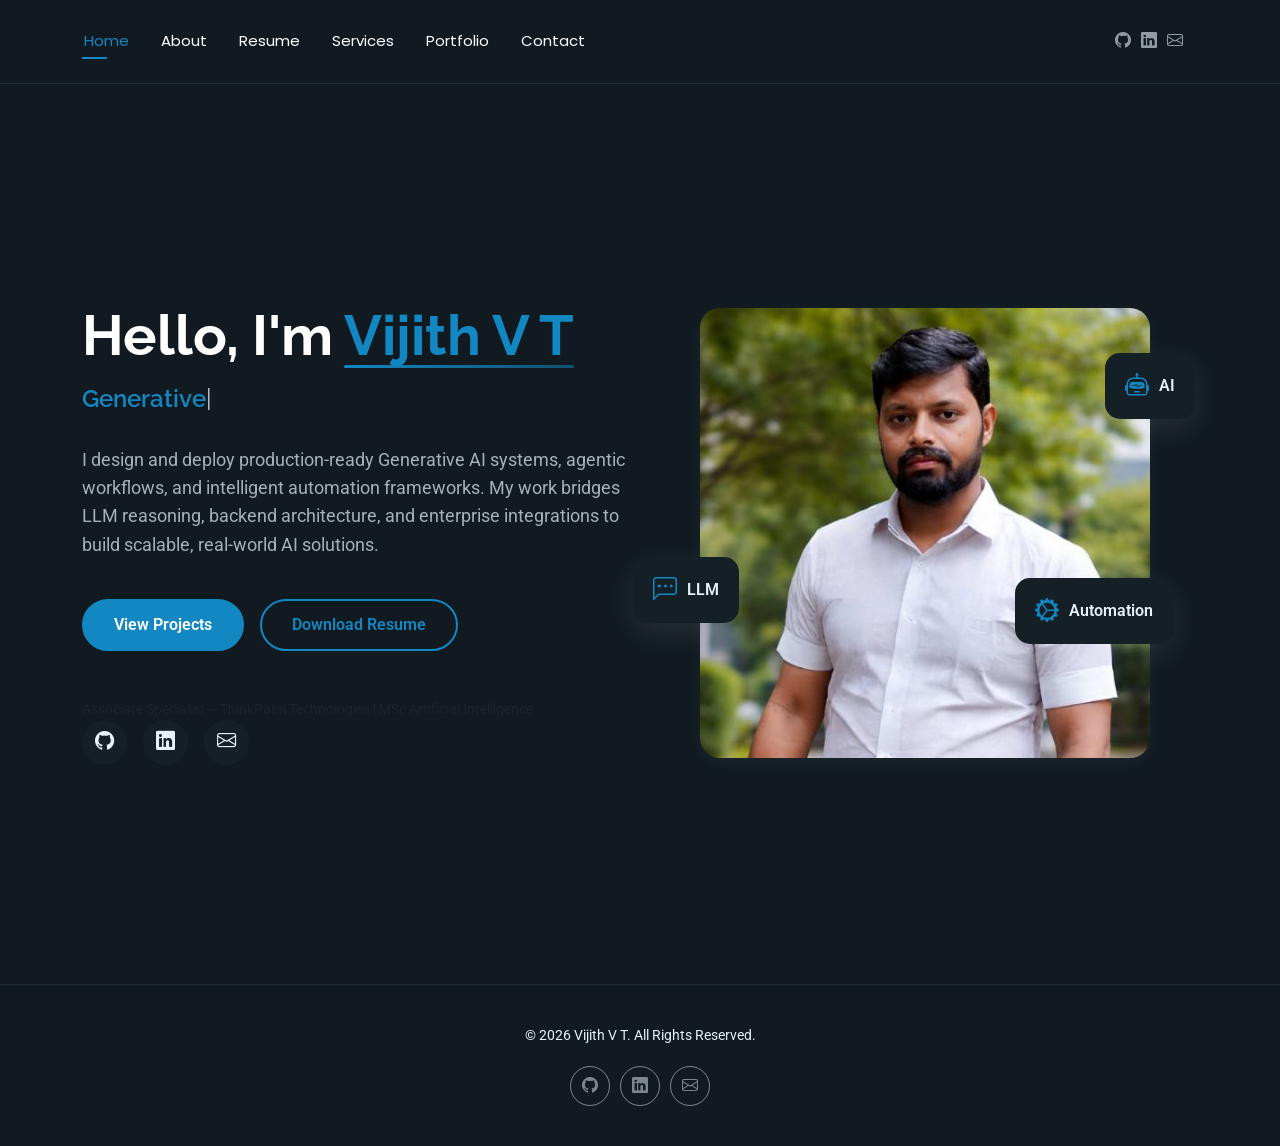
==== index.html @ b3108227 "folder change" ====
<!DOCTYPE html>
<html lang="en">

<head>
  <meta charset="utf-8">
  <meta content="width=device-width, initial-scale=1.0" name="viewport">
  <title>Vijith V T | Generative AI & Agentic Systems Engineer</title>
  <meta name="description" content="">
  <meta name="keywords" content="">

  <!-- Favicons -->
  <link href="assets/img/favicon.png" rel="icon">
  <link href="assets/img/apple-touch-icon.png" rel="apple-touch-icon">

  <!-- Fonts -->
  <link href="https://fonts.googleapis.com" rel="preconnect">
  <link href="https://fonts.gstatic.com" rel="preconnect" crossorigin>
  <link
    href="https://fonts.googleapis.com/css2?family=Roboto:ital,wght@0,100;0,300;0,400;0,500;0,700;0,900;1,100;1,300;1,400;1,500;1,700;1,900&family=Poppins:ital,wght@0,100;0,200;0,300;0,400;0,500;0,600;0,700;0,800;0,900;1,100;1,200;1,300;1,400;1,500;1,600;1,700;1,800;1,900&family=Raleway:ital,wght@0,100;0,200;0,300;0,400;0,500;0,600;0,700;0,800;0,900;1,100;1,200;1,300;1,400;1,500;1,600;1,700;1,800;1,900&display=swap"
    rel="stylesheet">

  <!-- Vendor CSS Files -->
  <link href="assets/vendor/bootstrap/css/bootstrap.min.css" rel="stylesheet">
  <link href="assets/vendor/bootstrap-icons/bootstrap-icons.css" rel="stylesheet">
  <link href="assets/vendor/aos/aos.css" rel="stylesheet">
  <link href="assets/vendor/swiper/swiper-bundle.min.css" rel="stylesheet">
  <link href="assets/vendor/glightbox/css/glightbox.min.css" rel="stylesheet">

  <!-- Main CSS File -->
  <link href="assets/css/main.css" rel="stylesheet">


</head>

<body class="index-page">

  <header id="header" class="header d-flex align-items-center light-background sticky-top">
    <div class="container position-relative d-flex align-items-center justify-content-between">

      <!-- <a href="index.html" class="logo d-flex align-items-center me-auto me-xl-0">
      <img src="assets/img/logo.webp" alt="">
      <h1 class="sitename">Vijith V T</h1> 
    </a> -->

      <nav id="navmenu" class="navmenu">
        <ul>
          <li><a href="index.html" class="active">Home</a></li>
          <li><a href="about.html">About</a></li>
          <li><a href="resume.html">Resume</a></li>
          <li><a href="services.html">Services</a></li>
          <li><a href="portfolio.html">Portfolio</a></li>
          <li><a href="contact.html">Contact</a></li>
        </ul>
        <i class="mobile-nav-toggle d-xl-none bi bi-list"></i>
      </nav>

      <div class="header-social-links">
        <a href="https://github.com/vijithvt" class="github"><i class="bi bi-github"></i></a>
        <a href="https://www.linkedin.com/in/vijithvt" class="linkedin"><i class="bi bi-linkedin"></i></a>
        <a href="mailto:vijith.vt.ai@gmail.com" class="email"><i class="bi bi-envelope"></i></a>
      </div>

    </div>
  </header>

  <main class="main">

    <!-- Hero Section -->
    <section id="hero" class="hero section">

      <div class="container" data-aos="fade-up" data-aos-delay="100">

        <div class="row gy-4 align-items-center">
          <div class="col-lg-6 order-2 order-lg-1">
            <div class="hero-content">
              <h1 data-aos="fade-up" data-aos-delay="200">Hello, I'm <span class="highlight">Vijith V T</span></h1>
              <h2 data-aos="fade-up" data-aos-delay="300"><span class="typed"
                  data-typed-items="Generative AI Engineer, Agentic Systems Architect, Intelligent Automation Specialist, Backend Systems Engineer"></span>
              </h2>
              <p data-aos="fade-up" data-aos-delay="400">I design and deploy production-ready Generative AI systems,
                agentic workflows, and intelligent automation frameworks. My work bridges LLM reasoning, backend
                architecture, and enterprise integrations to build scalable, real-world AI solutions.</p>
              <div class="hero-actions" data-aos="fade-up" data-aos-delay="500">
                <a href="portfolio.html" class="btn btn-primary">View Projects</a>
                <a href="assets/files/Vijith_VT_Resume.pdf" class="btn btn-outline">Download Resume</a>
              </div>
              <div class="hero-credibility mt-4 small text-muted" data-aos="fade-up" data-aos-delay="550">
                <span>Associate Specialist – ThinkPalm Technologies</span> | <span>MSc Artificial Intelligence</span>
              </div>
              <div class="social-links" data-aos="fade-up" data-aos-delay="600">
                <a href="https://github.com/vijithvt"><i class="bi bi-github"></i></a>
                <a href="https://www.linkedin.com/in/vijithvt"><i class="bi bi-linkedin"></i></a>
                <a href="mailto:vijith.vt.ai@gmail.com"><i class="bi bi-envelope"></i></a>
              </div>
            </div>
          </div>
          <div class="col-lg-6 order-1 order-lg-2">
            <div class="hero-image" data-aos="zoom-in" data-aos-delay="300">
              <div class="image-wrapper">
                <img src="assets/img/profile/vijith-profile.jpg" alt="Vijith V T" class="img-fluid">
                <div class="floating-elements">
                  <div class="floating-card design" data-aos="fade-left" data-aos-delay="700">
                    <i class="bi bi-robot"></i>
                    <span>AI</span>
                  </div>
                  <div class="floating-card code" data-aos="fade-right" data-aos-delay="800">
                    <i class="bi bi-chat-left-dots"></i>
                    <span>LLM</span>
                  </div>
                  <div class="floating-card creativity" data-aos="fade-up" data-aos-delay="900">
                    <i class="bi bi-gear-wide-connected"></i>
                    <span>Automation</span>
                  </div>
                </div>
              </div>
            </div>
          </div>
        </div>

      </div>

    </section><!-- /Hero Section -->

  </main>

  <footer id="footer" class="footer">

    <div class="container">
      <div class="copyright text-center">
        <p>© 2026 Vijith V T. All Rights Reserved.</p>
      </div>
      <div class="social-links d-flex justify-content-center">
        <a href="https://github.com/vijithvt" class="github"><i class="bi bi-github"></i></a>
        <a href="https://www.linkedin.com/in/vijithvt" class="linkedin"><i class="bi bi-linkedin"></i></a>
        <a href="mailto:vijith.vt.ai@gmail.com" class="email"><i class="bi bi-envelope"></i></a>
      </div>

    </div>

  </footer>

  <!-- Scroll Top -->
  <a href="#" id="scroll-top" class="scroll-top d-flex align-items-center justify-content-center"><i
      class="bi bi-arrow-up-short"></i></a>

  <!-- Preloader -->
  <div id="preloader"></div>

  <!-- Vendor JS Files -->
  <script src="assets/vendor/bootstrap/js/bootstrap.bundle.min.js"></script>
  <script src="assets/vendor/php-email-form/validate.js"></script>
  <script src="assets/vendor/aos/aos.js"></script>
  <script src="assets/vendor/typed.js/typed.umd.js"></script>
  <script src="assets/vendor/waypoints/noframework.waypoints.js"></script>
  <script src="assets/vendor/purecounter/purecounter_vanilla.js"></script>
  <script src="assets/vendor/swiper/swiper-bundle.min.js"></script>
  <script src="assets/vendor/imagesloaded/imagesloaded.pkgd.min.js"></script>
  <script src="assets/vendor/isotope-layout/isotope.pkgd.min.js"></script>
  <script src="assets/vendor/glightbox/js/glightbox.min.js"></script>

  <!-- Main JS File -->
  <script src="assets/js/main.js"></script>

</body>

</html>
---- assets/css/main.css ----
/**
* Vijith V T - Professional Portfolio Styles
*/

/*--------------------------------------------------------------
# Font & Color Variables
# Help: https://bootstrapmade.com/color-system/
--------------------------------------------------------------*/
/* Fonts */
:root {
  --default-font: "Roboto", system-ui, -apple-system, "Segoe UI", Roboto, "Helvetica Neue", Arial, "Noto Sans", "Liberation Sans", sans-serif, "Apple Color Emoji", "Segoe UI Emoji", "Segoe UI Symbol", "Noto Color Emoji";
  --heading-font: "Raleway", sans-serif;
  --nav-font: "Poppins", sans-serif;
}

/* Global Colors - The following color variables are used throughout the website. Updating them here will change the color scheme of the entire website */
:root {
  --background-color: #101a20;
  /* Background color for the entire website, including individual sections */
  --default-color: #e7f2f7;
  /* Default color used for the majority of the text content across the entire website */
  --heading-color: #ffffff;
  /* Color for headings, subheadings and title throughout the website */
  --accent-color: #1387c1;
  /* Accent color that represents your brand on the website. It's used for buttons, links, and other elements that need to stand out */
  --surface-color: #141f26;
  /* The surface color is used as a background of boxed elements within sections, such as cards, icon boxes, or other elements that require a visual separation from the global background. */
  --contrast-color: #ffffff;
  /* Contrast color for text, ensuring readability against backgrounds of accent, heading, or default colors. */
}

/* Nav Menu Colors - The following color variables are used specifically for the navigation menu. They are separate from the global colors to allow for more customization options */
:root {
  --nav-color: #ffffff;
  /* The default color of the main navmenu links */
  --nav-hover-color: #1387c1;
  /* Applied to main navmenu links when they are hovered over or active */
  --nav-mobile-background-color: #213642;
  /* Used as the background color for mobile navigation menu */
  --nav-dropdown-background-color: #051117;
  /* Used as the background color for dropdown items that appear when hovering over primary navigation items */
  --nav-dropdown-color: #e7f2f7;
  /* Used for navigation links of the dropdown items in the navigation menu. */
  --nav-dropdown-hover-color: #1387c1;
  /* Similar to --nav-hover-color, this color is applied to dropdown navigation links when they are hovered over. */
}

/* Color Presets - These classes override global colors when applied to any section or element, providing reuse of the sam color scheme. */

.light-background {
  --background-color: #142027;
  --surface-color: #325264;
}

.dark-background {
  --background-color: #0b1419;
  --default-color: #ffffff;
  --heading-color: #ffffff;
  --surface-color: #252525;
  --contrast-color: #ffffff;
}

/* Smooth scroll */
:root {
  scroll-behavior: smooth;
}

/*--------------------------------------------------------------
# General Styling & Shared Classes
--------------------------------------------------------------*/
body {
  color: var(--default-color);
  background-color: var(--background-color);
  font-family: var(--default-font);
}

a {
  color: var(--accent-color);
  text-decoration: none;
  transition: 0.3s;
}

a:hover {
  color: color-mix(in srgb, var(--accent-color), transparent 25%);
  text-decoration: none;
}

h1,
h2,
h3,
h4,
h5,
h6 {
  color: var(--heading-color);
  font-family: var(--heading-font);
}

/* PHP Email Form Messages
------------------------------*/
.php-email-form .error-message {
  display: none;
  background: #df1529;
  color: #ffffff;
  text-align: left;
  padding: 15px;
  margin-bottom: 24px;
  font-weight: 600;
}

.php-email-form .sent-message {
  display: none;
  color: #ffffff;
  background: #059652;
  text-align: center;
  padding: 15px;
  margin-bottom: 24px;
  font-weight: 600;
}

.php-email-form .loading {
  display: none;
  background: var(--surface-color);
  text-align: center;
  padding: 15px;
  margin-bottom: 24px;
}

.php-email-form .loading:before {
  content: "";
  display: inline-block;
  border-radius: 50%;
  width: 24px;
  height: 24px;
  margin: 0 10px -6px 0;
  border: 3px solid var(--accent-color);
  border-top-color: var(--surface-color);
  animation: php-email-form-loading 1s linear infinite;
}

@keyframes php-email-form-loading {
  0% {
    transform: rotate(0deg);
  }

  100% {
    transform: rotate(360deg);
  }
}

/*--------------------------------------------------------------
# Global Header
--------------------------------------------------------------*/
.header {
  --background-color: rgba(255, 255, 255, 0);
  color: var(--default-color);
  background-color: var(--background-color);
  padding: 15px 0;
  transition: all 0.5s;
  z-index: 997;
  border-bottom: 1px solid color-mix(in srgb, var(--default-color), transparent 92%);
}

.header .logo {
  line-height: 1;
}

.header .logo img {
  max-height: 36px;
  margin-right: 8px;
}

.header .logo h1 {
  font-size: 32px;
  margin: 0;
  font-weight: 400;
  color: var(--heading-color);
}

.header .header-social-links {
  padding-right: 15px;
}

.header .header-social-links a {
  color: color-mix(in srgb, var(--default-color), transparent 40%);
  padding-left: 6px;
  display: inline-block;
  transition: 0.3s;
  font-size: 16px;
}

.header .header-social-links a:hover {
  color: var(--default-color);
}

.header .header-social-links a i {
  line-height: 0px;
}

@media (max-width: 1200px) {
  .header .logo {
    order: 1;
  }

  .header .header-social-links {
    order: 2;
  }

  .header .navmenu {
    order: 3;
  }
}

/* Global Header on Scroll
------------------------------*/
.scrolled .header {
  --background-color: rgba(16, 26, 32, 0.9);
}

/*--------------------------------------------------------------
# Navigation Menu
--------------------------------------------------------------*/
/* Desktop Navigation */
@media (min-width: 1200px) {
  .navmenu {
    padding: 0;
  }

  .navmenu ul {
    margin: 0;
    padding: 0;
    display: flex;
    list-style: none;
    align-items: center;
  }

  .navmenu li {
    position: relative;
  }

  .navmenu>ul>li {
    white-space: nowrap;
    padding: 15px 28px 15px 0;
  }

  .navmenu>ul>li:last-child {
    padding-right: 0;
  }

  .navmenu a,
  .navmenu a:focus {
    color: var(--nav-color);
    font-size: 15px;
    padding: 0 2px;
    font-family: var(--nav-font);
    font-weight: 400;
    display: flex;
    align-items: center;
    justify-content: space-between;
    white-space: nowrap;
    transition: 0.3s;
    position: relative;
  }

  .navmenu a i,
  .navmenu a:focus i {
    font-size: 12px;
    line-height: 0;
    margin-left: 5px;
    transition: 0.3s;
  }

  .navmenu>ul>li>a:before {
    content: "";
    position: absolute;
    height: 2px;
    bottom: -6px;
    left: 0;
    background-color: var(--nav-hover-color);
    visibility: hidden;
    width: 0px;
    transition: all 0.3s ease-in-out 0s;
  }

  .navmenu a:hover:before,
  .navmenu li:hover>a:before,
  .navmenu .active:before {
    visibility: visible;
    width: 25px;
  }

  .navmenu li:hover>a,
  .navmenu .active,
  .navmenu .active:focus {
    color: var(--nav-hover-color);
  }

  .navmenu .dropdown ul {
    margin: 0;
    padding: 10px 0;
    background: var(--nav-dropdown-background-color);
    display: block;
    position: absolute;
    visibility: hidden;
    left: -5px;
    top: 130%;
    opacity: 0;
    transition: 0.3s;
    border-radius: 4px;
    z-index: 99;
    box-shadow: 0px 0px 30px rgba(0, 0, 0, 0.1);
  }

  .navmenu .dropdown ul li {
    min-width: 200px;
  }

  .navmenu .dropdown ul a {
    padding: 10px 20px;
    font-size: 15px;
    text-transform: none;
    color: var(--nav-dropdown-color);
  }

  .navmenu .dropdown ul a i {
    font-size: 12px;
  }

  .navmenu .dropdown ul a:hover,
  .navmenu .dropdown ul .active:hover,
  .navmenu .dropdown ul li:hover>a {
    color: var(--nav-dropdown-hover-color);
  }

  .navmenu .dropdown:hover>ul {
    opacity: 1;
    top: 100%;
    visibility: visible;
  }

  .navmenu .dropdown .dropdown ul {
    top: 0;
    left: -90%;
    visibility: hidden;
  }

  .navmenu .dropdown .dropdown:hover>ul {
    opacity: 1;
    top: 0;
    left: -100%;
    visibility: visible;
  }
}

/* Mobile Navigation */
@media (max-width: 1199px) {
  .mobile-nav-toggle {
    color: var(--nav-color);
    font-size: 28px;
    line-height: 0;
    margin-right: 10px;
    cursor: pointer;
    transition: color 0.3s;
  }

  .navmenu {
    padding: 0;
    z-index: 9997;
  }

  .navmenu ul {
    display: none;
    list-style: none;
    position: absolute;
    inset: 60px 20px 20px 20px;
    padding: 10px 0;
    margin: 0;
    border-radius: 6px;
    background-color: var(--nav-mobile-background-color);
    border: 1px solid color-mix(in srgb, var(--default-color), transparent 90%);
    box-shadow: none;
    overflow-y: auto;
    transition: 0.3s;
    z-index: 9998;
  }

  .navmenu a,
  .navmenu a:focus {
    color: var(--nav-dropdown-color);
    padding: 10px 20px;
    font-family: var(--nav-font);
    font-size: 17px;
    font-weight: 500;
    display: flex;
    align-items: center;
    justify-content: space-between;
    white-space: nowrap;
    transition: 0.3s;
  }

  .navmenu a i,
  .navmenu a:focus i {
    font-size: 12px;
    line-height: 0;
    margin-left: 5px;
    width: 30px;
    height: 30px;
    display: flex;
    align-items: center;
    justify-content: center;
    border-radius: 50%;
    transition: 0.3s;
    background-color: color-mix(in srgb, var(--accent-color), transparent 90%);
  }

  .navmenu a i:hover,
  .navmenu a:focus i:hover {
    background-color: var(--accent-color);
    color: var(--contrast-color);
  }

  .navmenu a:hover,
  .navmenu .active,
  .navmenu .active:focus {
    color: var(--nav-dropdown-hover-color);
  }

  .navmenu .active i,
  .navmenu .active:focus i {
    background-color: var(--accent-color);
    color: var(--contrast-color);
    transform: rotate(180deg);
  }

  .navmenu .dropdown ul {
    position: static;
    display: none;
    z-index: 99;
    padding: 10px 0;
    margin: 10px 20px;
    background-color: var(--nav-dropdown-background-color);
    transition: all 0.5s ease-in-out;
  }

  .navmenu .dropdown ul ul {
    background-color: rgba(33, 37, 41, 0.1);
  }

  .navmenu .dropdown>.dropdown-active {
    display: block;
    background-color: rgba(33, 37, 41, 0.03);
  }

  .mobile-nav-active {
    overflow: hidden;
  }

  .mobile-nav-active .mobile-nav-toggle {
    color: #fff;
    position: absolute;
    font-size: 32px;
    top: 15px;
    right: 15px;
    margin-right: 0;
    z-index: 9999;
  }

  .mobile-nav-active .navmenu {
    position: fixed;
    overflow: hidden;
    inset: 0;
    background: rgba(33, 37, 41, 0.8);
    transition: 0.3s;
  }

  .mobile-nav-active .navmenu>ul {
    display: block;
  }
}

/*--------------------------------------------------------------
# Global Footer
--------------------------------------------------------------*/
.footer {
  color: var(--default-color);
  background-color: var(--background-color);
  font-size: 14px;
  padding: 40px 0;
  position: relative;
  border-top: 1px solid color-mix(in srgb, var(--default-color), transparent 92%);
}

.footer .copyright p {
  margin-bottom: 0;
}

.footer .social-links {
  margin-top: 20px;
}

.footer .social-links a {
  display: flex;
  align-items: center;
  justify-content: center;
  width: 40px;
  height: 40px;
  border-radius: 50%;
  border: 1px solid color-mix(in srgb, var(--default-color), transparent 50%);
  font-size: 16px;
  color: color-mix(in srgb, var(--default-color), transparent 50%);
  margin: 0 5px;
  transition: 0.3s;
}

.footer .social-links a:hover {
  color: var(--accent-color);
  border-color: var(--accent-color);
}

.footer .credits {
  margin-top: 10px;
  font-size: 13px;
  text-align: center;
}

/*--------------------------------------------------------------
# Preloader
--------------------------------------------------------------*/
#preloader {
  position: fixed;
  inset: 0;
  z-index: 9999;
  overflow: hidden;
  background-color: var(--background-color);
  transition: all 0.6s ease-out;
  width: 100%;
  height: 100vh;
}

#preloader:before,
#preloader:after {
  content: "";
  position: absolute;
  border: 4px solid var(--accent-color);
  border-radius: 50%;
  animation: animate-preloader 2s cubic-bezier(0, 0.2, 0.8, 1) infinite;
}

#preloader:after {
  animation-delay: -0.5s;
}

@keyframes animate-preloader {
  0% {
    width: 10px;
    height: 10px;
    top: calc(50% - 5px);
    left: calc(50% - 5px);
    opacity: 1;
  }

  100% {
    width: 72px;
    height: 72px;
    top: calc(50% - 36px);
    left: calc(50% - 36px);
    opacity: 0;
  }
}

/*--------------------------------------------------------------
# Scroll Top Button
--------------------------------------------------------------*/
.scroll-top {
  position: fixed;
  visibility: hidden;
  opacity: 0;
  right: 15px;
  bottom: -15px;
  z-index: 99999;
  background-color: var(--accent-color);
  width: 44px;
  height: 44px;
  border-radius: 50px;
  transition: all 0.4s;
}

.scroll-top i {
  font-size: 24px;
  color: var(--contrast-color);
  line-height: 0;
}

.scroll-top:hover {
  background-color: color-mix(in srgb, var(--accent-color), transparent 20%);
  color: var(--contrast-color);
}

.scroll-top.active {
  visibility: visible;
  opacity: 1;
  bottom: 15px;
}

/*--------------------------------------------------------------
# Disable aos animation delay on mobile devices
--------------------------------------------------------------*/
@media screen and (max-width: 768px) {
  [data-aos-delay] {
    transition-delay: 0 !important;
  }
}

/*--------------------------------------------------------------
# Global Page Titles & Breadcrumbs
--------------------------------------------------------------*/
.page-title {
  color: var(--default-color);
  background-color: var(--background-color);
  position: relative;
}

.page-title .heading {
  padding: 80px 0;
  border-top: 1px solid color-mix(in srgb, var(--default-color), transparent 90%);
}

.page-title .heading h1 {
  font-size: 38px;
  font-weight: 700;
}

.page-title nav {
  background-color: color-mix(in srgb, var(--default-color), transparent 96%);
  padding: 20px 0;
}

.page-title nav ol {
  display: flex;
  flex-wrap: wrap;
  list-style: none;
  padding: 0;
  margin: 0;
  font-size: 16px;
  font-weight: 400;
}

.page-title nav ol li+li {
  padding-left: 10px;
}

.page-title nav ol li+li::before {
  content: "/";
  display: inline-block;
  padding-right: 10px;
  color: color-mix(in srgb, var(--default-color), transparent 70%);
}

/*--------------------------------------------------------------
# Global Sections
--------------------------------------------------------------*/
section,
.section {
  color: var(--default-color);
  background-color: var(--background-color);
  padding: 60px 0;
  scroll-margin-top: 100px;
  overflow: clip;
}

@media (max-width: 1199px) {

  section,
  .section {
    scroll-margin-top: 66px;
  }
}

/*--------------------------------------------------------------
# Global Section Titles
--------------------------------------------------------------*/
.section-title {
  text-align: center;
  padding-bottom: 60px;
  position: relative;
}

.section-title h2 {
  font-size: 3.5rem;
  font-weight: 400;
  line-height: 1.2;
  color: var(--heading-color);
  margin-bottom: 1.5rem;
  letter-spacing: -1px;
}

@media (max-width: 768px) {
  .section-title h2 {
    font-size: 2.5rem;
  }
}

.section-title p {
  font-size: 1.125rem;
  line-height: 1.8;
  color: color-mix(in srgb, var(--default-color), transparent 25%);
  max-width: 900px;
  margin: 0 auto;
  text-wrap: balance;
}

/*--------------------------------------------------------------
# Hero Section
--------------------------------------------------------------*/
.hero {
  padding: 80px 0;
  min-height: 100vh;
  display: flex;
  align-items: center;
}

.hero .hero-content h1 {
  font-size: 3.5rem;
  font-weight: 700;
  margin-bottom: 1rem;
  line-height: 1.2;
}

.hero .hero-content h1 .highlight {
  color: var(--accent-color);
  position: relative;
}

.hero .hero-content h1 .highlight::after {
  content: "";
  position: absolute;
  bottom: 0;
  left: 0;
  width: 100%;
  height: 3px;
  background: linear-gradient(90deg, var(--accent-color), color-mix(in srgb, var(--accent-color), transparent 50%));
  border-radius: 2px;
}

@media (max-width: 768px) {
  .hero .hero-content h1 {
    font-size: 2.5rem;
  }
}

.hero .hero-content h2 {
  font-size: 1.5rem;
  font-weight: 400;
  margin-bottom: 2rem;
  color: color-mix(in srgb, var(--default-color), transparent 20%);
}

.hero .hero-content h2 .typed {
  color: var(--accent-color);
  font-weight: 600;
}

@media (max-width: 768px) {
  .hero .hero-content h2 {
    font-size: 1.25rem;
  }
}

.hero .hero-content p {
  font-size: 1.1rem;
  line-height: 1.6;
  margin-bottom: 2.5rem;
  color: color-mix(in srgb, var(--default-color), transparent 30%);
}

.hero .hero-actions {
  display: flex;
  gap: 1rem;
  margin-bottom: 3rem;
}

.hero .hero-actions .btn {
  padding: 12px 30px;
  border-radius: 50px;
  font-weight: 600;
  text-decoration: none;
  transition: all 0.3s ease;
  border: 2px solid;
}

.hero .hero-actions .btn.btn-primary {
  background: var(--accent-color);
  color: var(--contrast-color);
  border-color: var(--accent-color);
}

.hero .hero-actions .btn.btn-primary:hover {
  background: color-mix(in srgb, var(--accent-color), black 15%);
  border-color: color-mix(in srgb, var(--accent-color), black 15%);
  transform: translateY(-2px);
}

.hero .hero-actions .btn.btn-outline {
  background: transparent;
  color: var(--accent-color);
  border-color: var(--accent-color);
}

.hero .hero-actions .btn.btn-outline:hover {
  transform: translateY(-2px);
}

@media (max-width: 576px) {
  .hero .hero-actions {
    flex-direction: column;
  }

  .hero .hero-actions .btn {
    text-align: center;
  }
}

.hero .social-links {
  display: flex;
  gap: 1rem;
}

.hero .social-links a {
  width: 45px;
  height: 45px;
  background: var(--surface-color);
  border-radius: 50%;
  display: flex;
  align-items: center;
  justify-content: center;
  color: var(--default-color);
  font-size: 1.2rem;
  transition: all 0.3s ease;
}

.hero .social-links a:hover {
  background: var(--accent-color);
  color: var(--contrast-color);
  transform: translateY(-3px);
  box-shadow: 0 8px 25px color-mix(in srgb, var(--accent-color), transparent 70%);
}

.hero .hero-image {
  position: relative;
}

.hero .hero-image .image-wrapper {
  position: relative;
  max-width: 450px;
  margin: 0 auto;
}

.hero .hero-image .image-wrapper img {
  border-radius: 20px;
  box-shadow: 0 5px 15px color-mix(in srgb, var(--default-color), transparent 95%);
  transition: transform 0.3s ease;
}

.hero .hero-image .image-wrapper img:hover {
  transform: scale(1.02);
}

.hero .hero-image .floating-elements {
  position: absolute;
  top: 0;
  left: 0;
  right: 0;
  bottom: 0;
  pointer-events: none;
}

.hero .hero-image .floating-elements .floating-card {
  position: absolute;
  background: var(--surface-color);
  padding: 15px 20px;
  border-radius: 15px;
  box-shadow: 0 10px 30px color-mix(in srgb, var(--default-color), transparent 90%);
  display: flex;
  align-items: center;
  gap: 10px;
  font-weight: 600;
  animation: float 3s ease-in-out infinite;
}

.hero .hero-image .floating-elements .floating-card i {
  font-size: 1.5rem;
  color: var(--accent-color);
}

.hero .hero-image .floating-elements .floating-card.design {
  top: 10%;
  right: -10%;
  animation-delay: 0s;
}

.hero .hero-image .floating-elements .floating-card.code {
  bottom: 30%;
  left: -15%;
  animation-delay: 1s;
}

.hero .hero-image .floating-elements .floating-card.creativity {
  top: 60%;
  right: -5%;
  animation-delay: 2s;
}

@media (max-width: 992px) {
  .hero .hero-image .floating-elements .floating-card {
    display: none;
  }
}

@keyframes float {

  0%,
  100% {
    transform: translateY(0px);
  }

  50% {
    transform: translateY(-10px);
  }
}

@media (max-width: 992px) {
  .hero .hero-content {
    text-align: center;
    margin-bottom: 3rem;
  }
}

/*--------------------------------------------------------------
# About Section
--------------------------------------------------------------*/
.about .intro-content .eyebrow {
  display: inline-block;
  letter-spacing: 0.12em;
  text-transform: uppercase;
  font-size: 12px;
  color: color-mix(in srgb, var(--default-color), transparent 40%);
  margin-bottom: 16px;
}

.about .intro-content .headline {
  font-family: var(--heading-font);
  font-weight: 300;
  line-height: 1.2;
  font-size: clamp(28px, 4vw, 44px);
  margin: 0 0 24px 0;
}

.about .intro-content .lead {
  font-size: 18px;
  line-height: 1.8;
  color: color-mix(in srgb, var(--default-color), transparent 10%);
  margin-bottom: 24px;
}

.about .intro-content p {
  line-height: 1.8;
  margin-bottom: 24px;
  color: color-mix(in srgb, var(--default-color), transparent 5%);
}

.about .intro-content .cta-group {
  display: flex;
  gap: 24px;
  align-items: center;
  margin-top: 24px;
}

.about .intro-content .cta-group .btn-ghost {
  display: inline-flex;
  align-items: center;
  gap: 8px;
  padding: 12px 18px;
  border-radius: 6px;
  color: var(--accent-color);
  background: color-mix(in srgb, var(--accent-color), transparent 92%);
  border: 1px solid color-mix(in srgb, var(--accent-color), transparent 70%);
  transition: 0.3s ease-in-out;
}

.about .intro-content .cta-group .btn-ghost:hover,
.about .intro-content .cta-group .btn-ghost:focus {
  color: var(--contrast-color);
  background: var(--accent-color);
  border-color: var(--accent-color);
  outline: none;
  box-shadow: 0 0 0 3px color-mix(in srgb, var(--accent-color), transparent 70%);
}

.about .intro-content .cta-group .link-underline {
  display: inline-flex;
  align-items: center;
  gap: 8px;
  position: relative;
  color: var(--accent-color);
  padding-bottom: 4px;
  transition: 0.3s ease-in-out;
}

.about .intro-content .cta-group .link-underline::after {
  content: "";
  position: absolute;
  left: 0;
  right: 0;
  bottom: 0;
  height: 1px;
  background: color-mix(in srgb, var(--accent-color), transparent 40%);
  transform: scaleX(0.4);
  transform-origin: left;
  transition: 0.3s ease-in-out;
}

.about .intro-content .cta-group .link-underline:hover,
.about .intro-content .cta-group .link-underline:focus {
  color: color-mix(in srgb, var(--accent-color), transparent 10%);
  outline: none;
}

.about .intro-content .cta-group .link-underline:hover::after,
.about .intro-content .cta-group .link-underline:focus::after {
  transform: scaleX(1);
}

.about .profile-figure {
  margin: 0;
}

.about .profile-figure .profile-photo {
  width: 88%;
  max-width: 440px;
  border-radius: 18px;
  box-shadow: 0 10px 30px color-mix(in srgb, var(--default-color), transparent 92%);
  transform: translateY(0);
  transition: transform 0.3s ease-in-out;
}

.about .profile-figure .profile-caption {
  margin-top: 24px;
  display: flex;
  align-items: center;
  justify-content: center;
}

.about .profile-figure .profile-caption .meta {
  font-size: 14px;
  color: color-mix(in srgb, var(--default-color), transparent 20%);
}

.about .profile-figure .profile-caption .meta .funfact {
  font-size: 13px;
  margin-top: 4px;
  color: color-mix(in srgb, var(--default-color), transparent 35%);
}

.about .profile-figure:hover .profile-photo {
  transform: translateY(-4px);
}

.about .skill-item {
  padding: 24px;
  border-radius: 6px;
  transition: 0.3s ease-in-out;
  background: color-mix(in srgb, var(--surface-color), var(--accent-color) 2%);
  border: 1px solid color-mix(in srgb, var(--default-color), transparent 88%);
  height: 100%;
}

.about .skill-item i {
  font-size: 24px;
  color: var(--accent-color);
  margin-bottom: 16px;
  display: inline-block;
}

.about .skill-item h3 {
  font-size: 16px;
  margin-bottom: 6px;
  font-weight: 500;
}

.about .skill-item p {
  margin: 0;
  font-size: 14px;
  color: color-mix(in srgb, var(--default-color), transparent 25%);
}

.about .skill-item:hover {
  transform: translateY(-3px);
  border-color: color-mix(in srgb, var(--accent-color), transparent 60%);
  box-shadow: 0 10px 30px color-mix(in srgb, var(--default-color), transparent 92%);
}

.about .timeline-item {
  position: relative;
  padding-left: 26px;
}

.about .timeline-item time {
  display: inline-block;
  font-size: 12px;
  letter-spacing: 0.08em;
  text-transform: uppercase;
  color: color-mix(in srgb, var(--default-color), transparent 45%);
  margin-bottom: 6px;
}

.about .timeline-item h4 {
  font-size: 18px;
  font-weight: 400;
  margin: 0 0 6px;
}

.about .timeline-item p {
  font-size: 14px;
  color: color-mix(in srgb, var(--default-color), transparent 25%);
  margin: 0;
}

.about .timeline-item .dot {
  position: absolute;
  left: 0;
  top: 4px;
  width: 10px;
  height: 10px;
  border-radius: 50%;
  background: var(--accent-color);
  box-shadow: 0 0 0 6px color-mix(in srgb, var(--accent-color), transparent 80%);
}

.about .personal-quote {
  padding: 24px 0;
}

.about .personal-quote p {
  font-family: var(--heading-font);
  font-weight: 300;
  font-size: clamp(20px, 3vw, 28px);
  line-height: 1.5;
  color: color-mix(in srgb, var(--default-color), transparent 5%);
  margin: 0 auto;
  max-width: 800px;
}

.about .fact-pill {
  display: flex;
  align-items: center;
  justify-content: center;
  gap: 10px;
  padding: 10px 14px;
  border-radius: 999px;
  border: 1px solid color-mix(in srgb, var(--default-color), transparent 85%);
  background: var(--surface-color);
  color: color-mix(in srgb, var(--default-color), transparent 10%);
  transition: 0.3s ease-in-out;
}

.about .fact-pill i {
  color: var(--accent-color);
}

.about .fact-pill span {
  font-size: 14px;
}

.about .fact-pill:hover {
  transform: translateY(-2px);
  border-color: color-mix(in srgb, var(--accent-color), transparent 60%);
  box-shadow: 0 10px 30px color-mix(in srgb, var(--default-color), transparent 92%);
}

.about .fact-pill:focus-within {
  box-shadow: 0 0 0 3px color-mix(in srgb, var(--accent-color), transparent 70%);
}

@media (max-width: 992px) {
  .about .profile-figure {
    text-align: center !important;
  }

  .about .profile-figure .profile-photo {
    width: 72%;
  }

  .about .intro-content .cta-group {
    flex-wrap: wrap;
  }
}

@media (max-width: 576px) {
  .about .profile-figure .profile-photo {
    width: 100%;
  }
}

/*--------------------------------------------------------------
# Skills Section
--------------------------------------------------------------*/
.skills .skill-box {
  background-color: var(--surface-color);
  padding: 2rem;
  border-radius: 8px;
  box-shadow: 0 0 20px rgba(0, 0, 0, 0.05);
}

.skills .skill-box h3 {
  font-size: 1.2rem;
  margin-bottom: 1rem;
  font-weight: 600;
}

.skills .skill-box p {
  font-size: 0.9rem;
  margin-bottom: 0.8rem;
  opacity: 0.6;
}

.skills .skill-box .progress {
  background-color: color-mix(in srgb, var(--accent-color), transparent 85%);
  border-radius: 50px;
  height: 8px;
  margin-top: 5px;
  overflow: hidden;
}

.skills .skill-box .progress .progress-bar {
  background-color: var(--accent-color);
  height: 100%;
  position: relative;
  border-radius: 50px;
  transition: 0.9s;
  width: 1px;
}

/*--------------------------------------------------------------
# Stats Section
--------------------------------------------------------------*/
.stats .avatars {
  position: relative;
}

.stats .avatars img {
  width: 60px;
  height: 60px;
  border: 3px solid var(--accent-color);
  margin-right: -15px;
  transition: transform 0.3s ease;
}

.stats .avatars img:hover {
  transform: translateY(-5px);
  z-index: 2;
}

.stats .counters h2 {
  color: var(--heading-color);
  font-size: 48px;
  font-weight: 700;
  margin-bottom: 10px;
}

.stats .counters h2 span {
  display: inline-block;
}

.stats .counters p {
  color: var(--default-color);
  font-size: 18px;
  margin: 0;
  opacity: 0.9;
}

@media (max-width: 991px) {
  .stats .row {
    text-align: center;
  }

  .stats .avatars {
    justify-content: center;
    margin-bottom: 40px;
  }

  .stats .counters h2 {
    font-size: 36px;
  }

  .stats .counters p {
    font-size: 16px;
  }

  .stats .counters .col-md-4 {
    margin-bottom: 30px;
  }

  .stats .counters .col-md-4:last-child {
    margin-bottom: 0;
  }
}

@media (max-width: 576px) {
  .stats {
    padding: 60px 0;
  }

  .stats .avatars {
    flex-wrap: wrap;
    justify-content: center;
  }

  .stats .avatars img {
    margin: 0 -8px;
  }
}

/*--------------------------------------------------------------
# Testimonials Section
--------------------------------------------------------------*/
.testimonials .testimonials-carousel,
.testimonials .testimonials-slider {
  overflow: hidden;
}

.testimonials .testimonial-item .testimonial-content {
  border-left: 3px solid var(--accent-color);
  padding-left: 30px;
}

.testimonials .testimonial-item .testimonial-img {
  border-radius: 50%;
  border: 4px solid var(--background-color);
  margin: 0 auto;
}

.testimonials .testimonial-item h3 {
  font-size: 20px;
  font-weight: bold;
  margin: 10px 0 5px 0;
}

.testimonials .testimonial-item h4 {
  font-size: 14px;
  color: color-mix(in srgb, var(--default-color), transparent 40%);
  margin: 0 0 10px 0;
}

.testimonials .testimonial-item .stars i {
  color: #ffc107;
  margin: 0 1px;
}

.testimonials .testimonial-item .quote-icon-left,
.testimonials .testimonial-item .quote-icon-right {
  color: color-mix(in srgb, var(--accent-color), transparent 50%);
  font-size: 26px;
  line-height: 0;
}

.testimonials .testimonial-item .quote-icon-left {
  display: inline-block;
  left: -5px;
  position: relative;
}

.testimonials .testimonial-item .quote-icon-right {
  display: inline-block;
  right: -5px;
  position: relative;
  top: 10px;
  transform: scale(-1, -1);
}

.testimonials .testimonial-item p {
  font-style: italic;
}

.testimonials .swiper-wrapper {
  height: auto;
}

.testimonials .swiper-pagination {
  margin-top: 30px;
  position: relative;
}

.testimonials .swiper-pagination .swiper-pagination-bullet {
  width: 12px;
  height: 12px;
  background-color: color-mix(in srgb, var(--default-color), transparent 85%);
  opacity: 1;
}

.testimonials .swiper-pagination .swiper-pagination-bullet-active {
  background-color: var(--accent-color);
}

/*--------------------------------------------------------------
# Resume Section
--------------------------------------------------------------*/
.resume .resume-item {
  margin-bottom: 3rem;
}

.resume .resume-item .resume-title {
  font-size: 1.75rem;
  font-weight: 700;
  margin-bottom: 1.5rem;
  padding-bottom: 1.5rem;
  position: relative;
  color: var(--heading-color);
}

.resume .resume-item .resume-title::after {
  content: "";
  position: absolute;
  display: block;
  width: 50px;
  height: 3px;
  background: var(--accent-color);
  bottom: 0;
  left: 0;
}

.resume .resume-item .resume-content {
  padding-left: 1.25rem;
  border-left: 2px solid color-mix(in srgb, var(--accent-color), transparent 85%);
}

.resume .resume-item article {
  position: relative;
  margin-bottom: 2.5rem;
}

.resume .resume-item article::before {
  content: "";
  position: absolute;
  width: 16px;
  height: 16px;
  border-radius: 50%;
  left: -1.8rem;
  top: 0.25rem;
  background: var(--background-color);
  border: 2px solid var(--accent-color);
}

.resume .resume-item article h4 {
  font-size: 1.25rem;
  font-weight: 600;
  margin-bottom: 0.5rem;
  color: var(--heading-color);
}

.resume .resume-item article h5 {
  font-size: 1rem;
  background: color-mix(in srgb, var(--accent-color), transparent 92%);
  padding: 0.375rem 0.75rem;
  display: inline-block;
  font-weight: 600;
  margin: 0.5rem 0;
  color: var(--accent-color);
  border-radius: 4px;
}

.resume .resume-item article .institution,
.resume .resume-item article .company {
  font-size: 1rem;
  margin-bottom: 1rem;
  color: color-mix(in srgb, var(--default-color), transparent 25%);
}

.resume .resume-item article p {
  margin-bottom: 1rem;
}

.resume .resume-item article ul {
  padding-left: 1.25rem;
  margin-bottom: 0;
}

.resume .resume-item article ul li {
  padding-bottom: 0.75rem;
  position: relative;
}

.resume .resume-item article ul li:last-child {
  padding-bottom: 0;
}

.resume .skill-item {
  margin-bottom: 2rem;
}

.resume .skill-item h4 {
  font-size: 1rem;
  font-weight: 600;
  margin-bottom: 0.75rem;
  color: var(--heading-color);
}

.resume .skill-item .progress {
  height: 0.75rem;
  background-color: color-mix(in srgb, var(--accent-color), transparent 92%);
  border-radius: 1rem;
  overflow: visible;
}

.resume .skill-item .progress .progress-bar {
  background-color: var(--accent-color);
  position: relative;
  border-radius: 1rem;
  width: 0;
  transition: width 1s ease;
}

.resume .skill-item .progress .progress-bar::after {
  content: attr(aria-valuenow) "%";
  position: absolute;
  right: 0;
  top: -1.75rem;
  font-size: 0.875rem;
  font-weight: 600;
  color: var(--accent-color);
}

@media (max-width: 991.98px) {
  .resume .resume-item {
    margin-bottom: 2rem;
  }
}

@media (max-width: 767.98px) {
  .resume .resume-content {
    padding-left: 1rem !important;
  }

  .resume article::before {
    left: -2rem !important;
  }
}

/*--------------------------------------------------------------
# Services Section
--------------------------------------------------------------*/
.services .service-item {
  display: flex;
  background-color: var(--surface-color);
  border-radius: 12px;
  padding: 2rem;
  height: 100%;
  position: relative;
  overflow: hidden;
  box-shadow: 0 5px 20px rgba(0, 0, 0, 0.03);
  transition: all 0.4s ease;
}

.services .service-item::before {
  content: "";
  position: absolute;
  left: 0;
  top: 0;
  height: 100%;
  width: 4px;
  background-color: var(--accent-color);
  transform: scaleY(0);
  transform-origin: bottom;
  transition: transform 0.4s cubic-bezier(0.65, 0, 0.35, 1);
}

.services .service-item:hover {
  box-shadow: 0 10px 30px rgba(0, 0, 0, 0.08);
  transform: translateY(-5px);
}

.services .service-item:hover::before {
  transform: scaleY(1);
}

.services .service-item:hover .service-icon {
  background-color: var(--accent-color);
  color: var(--contrast-color);
  transform: rotateY(180deg);
}

.services .service-item:hover .service-icon i {
  transform: rotateY(180deg);
}

.services .service-item:hover .service-link i {
  transform: translateX(5px);
}

.services .service-icon {
  flex-shrink: 0;
  width: 70px;
  height: 70px;
  border-radius: 12px;
  background-color: color-mix(in srgb, var(--accent-color), transparent 90%);
  color: var(--accent-color);
  display: flex;
  align-items: center;
  justify-content: center;
  margin-right: 1.5rem;
  transition: all 0.5s ease;
}

.services .service-icon i {
  font-size: 2rem;
  transition: transform 0.5s ease;
}

.services .service-content {
  flex-grow: 1;
}

.services .service-content h3 {
  font-size: 1.4rem;
  margin-bottom: 1rem;
  font-weight: 700;
  color: var(--heading-color);
}

.services .service-content p {
  margin-bottom: 1.25rem;
  color: color-mix(in srgb, var(--default-color), transparent 20%);
}

.services .service-link {
  display: inline-flex;
  align-items: center;
  color: var(--accent-color);
  font-weight: 600;
  text-decoration: none;
  transition: color 0.3s ease;
}

.services .service-link span {
  margin-right: 0.5rem;
}

.services .service-link i {
  transition: transform 0.3s ease;
}

.services .service-link:hover {
  color: color-mix(in srgb, var(--accent-color), transparent 25%);
}

@media (max-width: 767.98px) {
  .services .service-item {
    padding: 1.5rem;
    margin-bottom: 1rem;
  }

  .services .service-icon {
    width: 60px;
    height: 60px;
    margin-right: 1rem;
  }

  .services .service-icon i {
    font-size: 1.5rem;
  }

  .services .service-content h3 {
    font-size: 1.2rem;
    margin-bottom: 0.75rem;
  }

  .services .service-content p {
    margin-bottom: 1rem;
    font-size: 0.95rem;
  }
}

@media (max-width: 575.98px) {
  .services .service-item {
    flex-direction: column;
    text-align: center;
  }

  .services .service-item::before {
    width: 100%;
    height: 4px;
    transform: scaleX(0);
    transform-origin: left;
  }

  .services .service-item:hover::before {
    transform: scaleX(1);
  }

  .services .service-icon {
    margin-right: 0;
    margin-bottom: 1.25rem;
  }

  .services .service-link {
    justify-content: center;
  }
}

/*--------------------------------------------------------------
# Service Details Section
--------------------------------------------------------------*/
.service-details .service-hero {
  margin-bottom: 4rem;
}

.service-details .service-hero .service-meta {
  display: flex;
  align-items: center;
  gap: 1rem;
  margin-bottom: 1.5rem;
}

.service-details .service-hero .service-meta .service-category {
  background: color-mix(in srgb, var(--accent-color), transparent 85%);
  color: var(--accent-color);
  padding: 0.5rem 1rem;
  border-radius: 20px;
  font-size: 0.85rem;
  font-weight: 500;
  letter-spacing: 0.5px;
}

.service-details .service-hero .service-meta .reading-time {
  color: color-mix(in srgb, var(--default-color), transparent 50%);
  font-size: 0.9rem;
  font-weight: 300;
}

.service-details .service-hero h1 {
  font-size: 3.5rem;
  font-weight: 300;
  line-height: 1.2;
  margin-bottom: 1.5rem;
  color: var(--heading-color);
  letter-spacing: -0.02em;
}

.service-details .service-hero .service-description {
  font-size: 1.25rem;
  line-height: 1.7;
  color: color-mix(in srgb, var(--default-color), transparent 25%);
  font-weight: 300;
  margin: 0;
}

.service-details .service-visual {
  margin-bottom: 4rem;
  overflow: hidden;
  border-radius: 4px;
}

.service-details .service-visual img {
  width: 100%;
  height: 400px;
  object-fit: cover;
  transition: transform 0.5s ease;
}

.service-details .service-visual img:hover {
  transform: scale(1.02);
}

.service-details .service-narrative {
  margin-bottom: 5rem;
}

.service-details .service-narrative h3 {
  font-size: 2rem;
  font-weight: 300;
  margin-bottom: 2rem;
  color: var(--heading-color);
  letter-spacing: -0.01em;
}

.service-details .service-narrative p {
  font-size: 1.1rem;
  line-height: 1.8;
  margin-bottom: 2rem;
  color: var(--default-color);
  font-weight: 300;
}

.service-details .benefits-grid {
  display: grid;
  grid-template-columns: repeat(auto-fit, minmax(280px, 1fr));
  gap: 2.5rem;
  margin-top: 3rem;
}

.service-details .benefits-grid .benefit-card {
  text-align: center;
  padding: 0;
}

.service-details .benefits-grid .benefit-card .benefit-icon {
  width: 60px;
  height: 60px;
  background: color-mix(in srgb, var(--accent-color), transparent 90%);
  border-radius: 50%;
  display: flex;
  align-items: center;
  justify-content: center;
  margin: 0 auto 1.5rem;
  transition: all 0.3s ease;
}

.service-details .benefits-grid .benefit-card .benefit-icon i {
  font-size: 1.5rem;
  color: var(--accent-color);
}

.service-details .benefits-grid .benefit-card:hover .benefit-icon {
  background: var(--accent-color);
  transform: translateY(-2px);
}

.service-details .benefits-grid .benefit-card:hover .benefit-icon i {
  color: var(--contrast-color);
}

.service-details .benefits-grid .benefit-card h4 {
  font-size: 1.2rem;
  font-weight: 400;
  margin-bottom: 1rem;
  color: var(--heading-color);
}

.service-details .benefits-grid .benefit-card p {
  font-size: 1rem;
  line-height: 1.6;
  color: color-mix(in srgb, var(--default-color), transparent 30%);
  margin: 0;
}

.service-details .timeline-section {
  margin-bottom: 4rem;
}

.service-details .timeline-section h3 {
  font-size: 2rem;
  font-weight: 300;
  margin-bottom: 3rem;
  color: var(--heading-color);
  letter-spacing: -0.01em;
}

.service-details .timeline-section .timeline {
  position: relative;
}

.service-details .timeline-section .timeline::before {
  content: "";
  position: absolute;
  left: 30px;
  top: 0;
  bottom: 0;
  width: 1px;
  background: color-mix(in srgb, var(--default-color), transparent 85%);
}

.service-details .timeline-section .timeline .timeline-item {
  position: relative;
  padding-left: 80px;
  margin-bottom: 3rem;
}

.service-details .timeline-section .timeline .timeline-item:last-child {
  margin-bottom: 0;
}

.service-details .timeline-section .timeline .timeline-item .timeline-marker {
  position: absolute;
  left: 0;
  top: 0;
  width: 60px;
  height: 60px;
  background: var(--surface-color);
  border: 2px solid color-mix(in srgb, var(--accent-color), transparent 70%);
  border-radius: 50%;
  display: flex;
  align-items: center;
  justify-content: center;
  z-index: 1;
}

.service-details .timeline-section .timeline .timeline-item .timeline-marker span {
  font-size: 1.2rem;
  font-weight: 500;
  color: var(--accent-color);
}

.service-details .timeline-section .timeline .timeline-item .timeline-content h4 {
  font-size: 1.3rem;
  font-weight: 400;
  margin-bottom: 0.75rem;
  color: var(--heading-color);
}

.service-details .timeline-section .timeline .timeline-item .timeline-content p {
  font-size: 1rem;
  line-height: 1.6;
  margin-bottom: 0.5rem;
  color: var(--default-color);
}

.service-details .timeline-section .timeline .timeline-item .timeline-content small {
  color: color-mix(in srgb, var(--default-color), transparent 40%);
  font-size: 0.9rem;
  font-weight: 500;
}

.service-details .service-sidebar {
  padding-left: 2rem;
}

@media (max-width: 992px) {
  .service-details .service-sidebar {
    padding-left: 0;
    margin-top: 4rem;
  }
}

.service-details .overview-card,
.service-details .success-story,
.service-details .consultation-form {
  background: var(--surface-color);
  border-radius: 8px;
  padding: 2.5rem;
  margin-bottom: 2.5rem;
  border: 1px solid color-mix(in srgb, var(--default-color), transparent 93%);
  transition: all 0.3s ease;
}

.service-details .overview-card:hover,
.service-details .success-story:hover,
.service-details .consultation-form:hover {
  border-color: color-mix(in srgb, var(--accent-color), transparent 80%);
}

.service-details .overview-card .overview-header h4 {
  font-size: 1.4rem;
  font-weight: 400;
  margin-bottom: 2rem;
  color: var(--heading-color);
}

.service-details .overview-card .overview-stats {
  display: grid;
  grid-template-columns: repeat(3, 1fr);
  gap: 1.5rem;
  margin-bottom: 2rem;
}

.service-details .overview-card .overview-stats .stat-item {
  text-align: center;
}

.service-details .overview-card .overview-stats .stat-item .stat-number {
  font-size: 2rem;
  font-weight: 300;
  color: var(--accent-color);
  line-height: 1;
  margin-bottom: 0.5rem;
}

.service-details .overview-card .overview-stats .stat-item .stat-label {
  font-size: 0.85rem;
  color: color-mix(in srgb, var(--default-color), transparent 40%);
  font-weight: 500;
  text-transform: uppercase;
  letter-spacing: 0.5px;
}

.service-details .overview-card .overview-details {
  border-top: 1px solid color-mix(in srgb, var(--default-color), transparent 90%);
  padding-top: 1.5rem;
}

.service-details .overview-card .overview-details .detail-row {
  display: flex;
  justify-content: space-between;
  align-items: center;
  margin-bottom: 1rem;
}

.service-details .overview-card .overview-details .detail-row:last-child {
  margin-bottom: 0;
}

.service-details .overview-card .overview-details .detail-row .detail-label {
  font-size: 0.95rem;
  color: color-mix(in srgb, var(--default-color), transparent 30%);
  font-weight: 400;
}

.service-details .overview-card .overview-details .detail-row .detail-value {
  font-size: 0.95rem;
  color: var(--heading-color);
  font-weight: 500;
}

.service-details .success-story .story-quote p {
  font-size: 1.1rem;
  line-height: 1.7;
  color: color-mix(in srgb, var(--default-color), transparent 20%);
  font-style: italic;
  margin-bottom: 2rem;
}

.service-details .success-story .story-author {
  display: flex;
  align-items: center;
  gap: 1rem;
  margin-bottom: 1.5rem;
}

.service-details .success-story .story-author .author-avatar {
  width: 50px;
  height: 50px;
  border-radius: 50%;
  object-fit: cover;
}

.service-details .success-story .story-author .author-details h5 {
  font-size: 1rem;
  font-weight: 500;
  margin-bottom: 0.25rem;
  color: var(--heading-color);
}

.service-details .success-story .story-author .author-details span {
  display: block;
  font-size: 0.9rem;
  color: color-mix(in srgb, var(--default-color), transparent 40%);
  margin-bottom: 0.25rem;
}

.service-details .success-story .story-author .author-details small {
  font-size: 0.8rem;
  color: color-mix(in srgb, var(--default-color), transparent 50%);
}

.service-details .success-story .story-metrics {
  display: grid;
  grid-template-columns: repeat(2, 1fr);
  gap: 1rem;
  padding-top: 1.5rem;
  border-top: 1px solid color-mix(in srgb, var(--default-color), transparent 90%);
}

.service-details .success-story .story-metrics .metric {
  text-align: center;
}

.service-details .success-story .story-metrics .metric .metric-value {
  font-size: 1.5rem;
  font-weight: 500;
  color: var(--accent-color);
  display: block;
  margin-bottom: 0.25rem;
}

.service-details .success-story .story-metrics .metric .metric-label {
  font-size: 0.8rem;
  color: color-mix(in srgb, var(--default-color), transparent 40%);
  text-transform: uppercase;
  letter-spacing: 0.5px;
}

.service-details .consultation-form .form-header {
  margin-bottom: 2rem;
}

.service-details .consultation-form .form-header h4 {
  font-size: 1.4rem;
  font-weight: 400;
  margin-bottom: 0.75rem;
  color: var(--heading-color);
}

.service-details .consultation-form .form-header p {
  font-size: 0.95rem;
  line-height: 1.6;
  color: color-mix(in srgb, var(--default-color), transparent 30%);
  margin: 0;
}

.service-details .consultation-form .form-group {
  margin-bottom: 1.5rem;
}

.service-details .consultation-form .form-input {
  width: 100%;
  padding: 1rem;
  border: 1px solid color-mix(in srgb, var(--default-color), transparent 85%);
  border-radius: 4px;
  font-size: 0.95rem;
  transition: all 0.3s ease;
  background: transparent;
}

.service-details .consultation-form .form-input:focus {
  outline: none;
  border-color: var(--accent-color);
  box-shadow: 0 0 0 3px color-mix(in srgb, var(--accent-color), transparent 90%);
}

.service-details .consultation-form input[type=text],
.service-details .consultation-form input[type=email],
.service-details .consultation-form input[type=tel],
.service-details .consultation-form select,
.service-details .consultation-form textarea {
  color: var(--default-color);
  background-color: var(--surface-color);
  font-size: 14px;
  border-color: color-mix(in srgb, var(--default-color), transparent 80%);
}

.service-details .consultation-form input[type=text]:focus,
.service-details .consultation-form input[type=email]:focus,
.service-details .consultation-form input[type=tel]:focus,
.service-details .consultation-form select:focus,
.service-details .consultation-form textarea:focus {
  border-color: var(--accent-color);
}

.service-details .consultation-form input[type=text]::placeholder,
.service-details .consultation-form input[type=email]::placeholder,
.service-details .consultation-form input[type=tel]::placeholder,
.service-details .consultation-form select::placeholder,
.service-details .consultation-form textarea::placeholder {
  color: color-mix(in srgb, var(--default-color), transparent 70%);
}

.service-details .consultation-form .btn-consultation {
  background: var(--accent-color);
  color: var(--contrast-color);
  border: none;
  padding: 1rem 2rem;
  border-radius: 4px;
  font-size: 0.95rem;
  font-weight: 500;
  width: 100%;
  display: flex;
  align-items: center;
  justify-content: center;
  gap: 0.5rem;
  transition: all 0.3s ease;
  text-transform: none;
}

.service-details .consultation-form .btn-consultation:hover {
  background: color-mix(in srgb, var(--accent-color), transparent 10%);
  transform: translateY(-1px);
}

.service-details .consultation-form .btn-consultation i {
  font-size: 0.9rem;
}

@media (max-width: 768px) {
  .service-details .service-hero h1 {
    font-size: 2.5rem;
  }

  .service-details .service-hero .service-description {
    font-size: 1.1rem;
  }

  .service-details .service-visual img {
    height: 250px;
  }

  .service-details .benefits-grid {
    grid-template-columns: 1fr;
    gap: 2rem;
  }

  .service-details .timeline-section .timeline::before {
    left: 20px;
  }

  .service-details .timeline-section .timeline .timeline-item {
    padding-left: 60px;
  }

  .service-details .timeline-section .timeline .timeline-item .timeline-marker {
    width: 40px;
    height: 40px;
  }

  .service-details .timeline-section .timeline .timeline-item .timeline-marker span {
    font-size: 1rem;
  }

  .service-details .overview-card .overview-stats {
    grid-template-columns: 1fr;
    gap: 1rem;
  }
}

/*--------------------------------------------------------------
# Portfolio Section
--------------------------------------------------------------*/
.portfolio .portfolio-filters {
  display: flex;
  justify-content: center;
  flex-wrap: wrap;
  gap: 10px;
  margin-bottom: 30px;
  padding: 0;
  list-style: none;
}

.portfolio .portfolio-filters li {
  padding: 8px 20px;
  font-size: 0.95rem;
  font-weight: 500;
  border-radius: 30px;
  cursor: pointer;
  transition: all 0.3s ease;
  background-color: color-mix(in srgb, var(--accent-color), transparent 90%);
  color: var(--accent-color);
}

.portfolio .portfolio-filters li:hover {
  background-color: color-mix(in srgb, var(--accent-color), transparent 80%);
}

.portfolio .portfolio-filters li.filter-active {
  background-color: var(--accent-color);
  color: var(--contrast-color);
}

.portfolio .portfolio-card {
  background-color: var(--surface-color);
  border-radius: 10px;
  overflow: hidden;
  box-shadow: 0 5px 15px rgba(0, 0, 0, 0.05);
  margin-bottom: 30px;
  transition: all 0.3s ease;
}

.portfolio .portfolio-card:hover {
  transform: translateY(-10px);
  box-shadow: 0 10px 30px rgba(0, 0, 0, 0.1);
}

.portfolio .portfolio-card:hover .portfolio-img .portfolio-overlay {
  opacity: 1;
}

.portfolio .portfolio-card:hover .portfolio-img img {
  transform: scale(1.1);
}

.portfolio .portfolio-card .portfolio-img {
  position: relative;
  overflow: hidden;
}

.portfolio .portfolio-card .portfolio-img img {
  width: 100%;
  height: auto;
  transition: transform 0.5s ease;
}

.portfolio .portfolio-card .portfolio-img .portfolio-overlay {
  position: absolute;
  top: 0;
  left: 0;
  width: 100%;
  height: 100%;
  background: rgba(0, 0, 0, 0.6);
  display: flex;
  align-items: center;
  justify-content: center;
  gap: 15px;
  opacity: 0;
  transition: all 0.3s ease;
}

.portfolio .portfolio-card .portfolio-img .portfolio-overlay a {
  width: 45px;
  height: 45px;
  background-color: var(--accent-color);
  color: var(--contrast-color);
  border-radius: 50%;
  display: flex;
  align-items: center;
  justify-content: center;
  font-size: 1.2rem;
  transition: all 0.3s ease;
}

.portfolio .portfolio-card .portfolio-img .portfolio-overlay a:hover {
  background-color: color-mix(in srgb, var(--accent-color), #fff 20%);
  transform: translateY(-5px);
}

.portfolio .portfolio-card .portfolio-info {
  padding: 20px;
}

.portfolio .portfolio-card .portfolio-info h4 {
  font-size: 1.2rem;
  font-weight: 700;
  margin-bottom: 5px;
  color: var(--heading-color);
}

.portfolio .portfolio-card .portfolio-info p {
  font-size: 0.9rem;
  color: var(--default-color);
  margin-bottom: 10px;
}

.portfolio .portfolio-card .portfolio-info .portfolio-tags {
  display: flex;
  flex-wrap: wrap;
  gap: 8px;
}

.portfolio .portfolio-card .portfolio-info .portfolio-tags span {
  font-size: 0.8rem;
  padding: 4px 12px;
  border-radius: 20px;
  background-color: color-mix(in srgb, var(--accent-color), transparent 90%);
  color: var(--accent-color);
}

.portfolio .btn-primary {
  background-color: var(--accent-color);
  border-color: var(--accent-color);
  color: var(--contrast-color);
  padding: 12px 30px;
  font-weight: 600;
  border-radius: 5px;
  transition: all 0.3s ease;
}

.portfolio .btn-primary:hover {
  background-color: color-mix(in srgb, var(--accent-color), #000 10%);
  border-color: color-mix(in srgb, var(--accent-color), #000 10%);
  transform: translateY(-3px);
  box-shadow: 0 5px 15px rgba(0, 0, 0, 0.1);
}

/*--------------------------------------------------------------
# Portfolio Details Section
--------------------------------------------------------------*/
.portfolio-details {
  --section-spacing: 2.5rem;
}

.portfolio-details .portfolio-details-media {
  position: relative;
}

.portfolio-details .portfolio-details-media .main-image {
  margin-bottom: 1rem;
  border-radius: 20px;
  overflow: hidden;
  box-shadow: 0 10px 30px rgba(0, 0, 0, 0.08);
}

.portfolio-details .portfolio-details-media .main-image .portfolio-details-slider {
  position: relative;
}

.portfolio-details .portfolio-details-media .main-image .portfolio-details-slider .swiper-wrapper {
  height: auto !important;
}

.portfolio-details .portfolio-details-media .main-image .portfolio-details-slider .swiper-slide img {
  aspect-ratio: 3/2;
  object-fit: cover;
  width: 100%;
}

.portfolio-details .portfolio-details-media .main-image .portfolio-details-slider .swiper-button-next,
.portfolio-details .portfolio-details-media .main-image .portfolio-details-slider .swiper-button-prev {
  background-color: var(--contrast-color);
  width: 40px;
  height: 40px;
  border-radius: 50%;
  transition: all 0.3s ease;
}

.portfolio-details .portfolio-details-media .main-image .portfolio-details-slider .swiper-button-next:after,
.portfolio-details .portfolio-details-media .main-image .portfolio-details-slider .swiper-button-prev:after {
  font-size: 16px;
  color: var(--accent-color);
  font-weight: bold;
}

.portfolio-details .portfolio-details-media .main-image .portfolio-details-slider .swiper-button-next:hover,
.portfolio-details .portfolio-details-media .main-image .portfolio-details-slider .swiper-button-prev:hover {
  background-color: var(--accent-color);
}

.portfolio-details .portfolio-details-media .main-image .portfolio-details-slider .swiper-button-next:hover:after,
.portfolio-details .portfolio-details-media .main-image .portfolio-details-slider .swiper-button-prev:hover:after {
  color: var(--contrast-color);
}

.portfolio-details .portfolio-details-media .thumbnail-grid img {
  height: 80px;
  object-fit: cover;
  border-radius: 8px;
  cursor: pointer;
  transition: all 0.3s ease;
  box-shadow: 0 4px 10px rgba(0, 0, 0, 0.05);
}

.portfolio-details .portfolio-details-media .thumbnail-grid img:hover {
  transform: translateY(-5px);
  box-shadow: 0 8px 15px rgba(0, 0, 0, 0.1);
}

.portfolio-details .portfolio-details-media .tech-stack-badges {
  display: flex;
  flex-wrap: wrap;
  gap: 10px;
  margin-top: 1.5rem;
}

.portfolio-details .portfolio-details-media .tech-stack-badges span {
  display: inline-block;
  padding: 6px 12px;
  font-size: 13px;
  font-weight: 500;
  border-radius: 20px;
  background-color: color-mix(in srgb, var(--heading-color), transparent 85%);
  color: var(--heading-color);
  transition: all 0.3s ease;
}

.portfolio-details .portfolio-details-media .tech-stack-badges span:hover {
  background-color: color-mix(in srgb, var(--heading-color), transparent 70%);
  transform: translateY(-2px);
}

.portfolio-details .portfolio-details-content {
  padding: 0 0 0 2rem;
  height: 100%;
  display: flex;
  flex-direction: column;
}

.portfolio-details .portfolio-details-content .project-meta {
  display: flex;
  flex-wrap: wrap;
  justify-content: space-between;
  margin-bottom: 1.5rem;
}

.portfolio-details .portfolio-details-content .project-meta .badge-wrapper .project-badge {
  display: inline-block;
  padding: 8px 16px;
  background-color: color-mix(in srgb, var(--accent-color), transparent 90%);
  color: var(--accent-color);
  border-radius: 30px;
  font-weight: 600;
  font-size: 14px;
}

.portfolio-details .portfolio-details-content .project-meta .date-client {
  display: flex;
  gap: 1.5rem;
}

.portfolio-details .portfolio-details-content .project-meta .date-client .meta-item {
  display: flex;
  align-items: center;
  font-size: 14px;
  color: color-mix(in srgb, var(--default-color), transparent 30%);
}

.portfolio-details .portfolio-details-content .project-meta .date-client .meta-item i {
  margin-right: 6px;
  color: var(--accent-color);
}

.portfolio-details .portfolio-details-content .project-title {
  font-size: 2.2rem;
  margin-bottom: 1rem;
  font-weight: 700;
  line-height: 1.2;
  color: var(--heading-color);
}

.portfolio-details .portfolio-details-content .project-website {
  display: flex;
  align-items: center;
  margin-bottom: 1.5rem;
}

.portfolio-details .portfolio-details-content .project-website i {
  font-size: 22px;
  color: var(--accent-color);
  margin-right: 8px;
}

.portfolio-details .portfolio-details-content .project-website a {
  font-weight: 500;
  transition: all 0.3s;
}

.portfolio-details .portfolio-details-content .project-website a:hover {
  letter-spacing: 0.5px;
}

.portfolio-details .portfolio-details-content .project-overview {
  margin-bottom: var(--section-spacing);
}

.portfolio-details .portfolio-details-content .project-overview .lead {
  font-size: 1.1rem;
  line-height: 1.7;
  color: color-mix(in srgb, var(--default-color), transparent 15%);
  margin-bottom: 1.5rem;
}

.portfolio-details .portfolio-details-content .project-overview .project-accordion .accordion-item {
  border: none;
  background: none;
  margin-bottom: 10px;
}

.portfolio-details .portfolio-details-content .project-overview .project-accordion .accordion-item .accordion-header .accordion-button {
  padding: 1rem;
  font-weight: 600;
  font-size: 1rem;
  color: var(--heading-color);
  background-color: color-mix(in srgb, var(--surface-color), transparent 70%);
  border-radius: 8px !important;
  box-shadow: none;
}

.portfolio-details .portfolio-details-content .project-overview .project-accordion .accordion-item .accordion-header .accordion-button:not(.collapsed) {
  background-color: var(--surface-color);
  color: var(--accent-color);
  border-bottom-left-radius: 0 !important;
  border-bottom-right-radius: 0 !important;
  box-shadow: 0 4px 10px rgba(0, 0, 0, 0.03);
}

.portfolio-details .portfolio-details-content .project-overview .project-accordion .accordion-item .accordion-header .accordion-button:not(.collapsed) i {
  color: var(--accent-color);
}

.portfolio-details .portfolio-details-content .project-overview .project-accordion .accordion-item .accordion-header .accordion-button::after {
  background-size: 14px;
  width: 14px;
  height: 14px;
}

.portfolio-details .portfolio-details-content .project-overview .project-accordion .accordion-item .accordion-header .accordion-button i {
  font-size: 1.1rem;
}

.portfolio-details .portfolio-details-content .project-overview .project-accordion .accordion-item .accordion-body {
  padding: 1rem;
  background-color: var(--surface-color);
  border-bottom-left-radius: 8px;
  border-bottom-right-radius: 8px;
}

.portfolio-details .portfolio-details-content .project-overview .project-accordion .accordion-item .accordion-body p {
  margin-bottom: 0;
  color: color-mix(in srgb, var(--default-color), transparent 25%);
  line-height: 1.6;
}

.portfolio-details .portfolio-details-content .project-features {
  margin-bottom: var(--section-spacing);
}

.portfolio-details .portfolio-details-content .project-features h3 {
  display: flex;
  align-items: center;
  font-size: 1.25rem;
  margin-bottom: 1.2rem;
}

.portfolio-details .portfolio-details-content .project-features h3 i {
  margin-right: 10px;
  color: var(--accent-color);
  font-size: 1.1em;
}

.portfolio-details .portfolio-details-content .project-features .feature-list {
  list-style: none;
  padding-left: 0;
}

.portfolio-details .portfolio-details-content .project-features .feature-list li {
  display: flex;
  align-items: center;
  padding: 8px 0;
  font-size: 15px;
  color: color-mix(in srgb, var(--default-color), transparent 15%);
}

.portfolio-details .portfolio-details-content .project-features .feature-list li i {
  color: var(--accent-color);
  margin-right: 10px;
  font-size: 1.1em;
}

.portfolio-details .portfolio-details-content .cta-buttons {
  display: flex;
  flex-wrap: wrap;
  gap: 1rem;
  margin-top: auto;
}

.portfolio-details .portfolio-details-content .cta-buttons .btn-view-project {
  padding: 12px 28px;
  background-color: var(--accent-color);
  color: var(--contrast-color);
  border-radius: 30px;
  font-weight: 500;
  transition: all 0.3s ease;
}

.portfolio-details .portfolio-details-content .cta-buttons .btn-view-project:hover {
  background-color: color-mix(in srgb, var(--accent-color), black 15%);
  transform: translateY(-3px);
  box-shadow: 0 8px 15px rgba(0, 0, 0, 0.1);
}

.portfolio-details .portfolio-details-content .cta-buttons .btn-next-project {
  padding: 12px 28px;
  background-color: color-mix(in srgb, var(--heading-color), transparent 90%);
  color: var(--heading-color);
  border-radius: 30px;
  font-weight: 500;
  transition: all 0.3s ease;
  display: flex;
  align-items: center;
  gap: 8px;
}

.portfolio-details .portfolio-details-content .cta-buttons .btn-next-project i {
  transition: transform 0.3s ease;
}

.portfolio-details .portfolio-details-content .cta-buttons .btn-next-project:hover {
  background-color: color-mix(in srgb, var(--heading-color), transparent 80%);
}

.portfolio-details .portfolio-details-content .cta-buttons .btn-next-project:hover i {
  transform: translateX(3px);
}

@media (max-width: 1199.98px) {
  .portfolio-details .portfolio-details-content {
    padding-left: 1rem;
  }
}

@media (max-width: 991.98px) {
  .portfolio-details .portfolio-details-content {
    padding: 2rem 0 0 0;
  }

  .portfolio-details .portfolio-details-content .cta-buttons {
    margin-top: 2rem;
  }
}

@media (max-width: 767.98px) {
  .portfolio-details .project-meta {
    flex-direction: column;
    gap: 1rem;
  }

  .portfolio-details .project-meta .date-client {
    flex-direction: column;
    gap: 0.5rem;
  }

  .portfolio-details .cta-buttons {
    flex-direction: column;
    width: 100%;
  }

  .portfolio-details .cta-buttons a {
    width: 100%;
    text-align: center;
  }
}

/*--------------------------------------------------------------
# Contact Section
--------------------------------------------------------------*/
.contact .info-box {
  background-color: var(--surface-color);
  padding: 3rem;
  border-radius: 1rem;
  height: 100%;
}

.contact .info-box h3 {
  color: var(--contrast-color);
  font-size: 2rem;
  margin-bottom: 1rem;
}

@media (max-width: 767.98px) {
  .contact .info-box h3 {
    font-size: 1.75rem;
  }
}

.contact .info-box p {
  opacity: 0.8;
  margin-bottom: 2rem;
}

.contact .info-box a {
  color: var(--contrast-color);
}

@media (max-width: 992px) {
  .contact .info-box {
    padding: 1.5rem;
  }
}

.contact .info-item {
  display: flex;
  gap: 1.5rem;
  margin-bottom: 2rem;
}

.contact .info-item:last-child {
  margin-bottom: 0;
}

.contact .info-item .icon-box {
  width: 3.5rem;
  height: 3.5rem;
  background-color: var(--surface-color);
  border-radius: 50%;
  display: flex;
  align-items: center;
  justify-content: center;
  flex-shrink: 0;
  transition: 0.3s;
}

.contact .info-item .icon-box i {
  font-size: 1.5rem;
  color: var(--contrast-color);
}

.contact .info-item:hover .icon-box {
  background-color: var(--accent-color);
}

.contact .info-item .content h4 {
  color: var(--contrast-color);
  font-size: 1.25rem;
  margin-bottom: 0.5rem;
  font-weight: 700;
}

.contact .info-item .content p {
  margin-bottom: 0.25rem;
  font-size: 0.95rem;
}

.contact .info-item .content p:last-child {
  margin-bottom: 0;
}

.contact .contact-form {
  background-color: var(--surface-color);
  padding: 3rem;
  border-radius: 1rem;
  height: 100%;
  box-shadow: 0 0 25px rgba(0, 0, 0, 0.05);
}

@media (max-width: 992px) {
  .contact .contact-form {
    padding: 1.5rem;
  }
}

.contact .contact-form h3 {
  font-size: 2rem;
  margin-bottom: 1rem;
}

@media (max-width: 768px) {
  .contact .contact-form h3 {
    font-size: 1.75rem;
  }
}

.contact .contact-form p {
  color: color-mix(in srgb, var(--default-color), transparent 25%);
  margin-bottom: 2rem;
}

.contact .contact-form .form-control,
.contact .contact-form .form-select {
  padding: 0.875rem 1.25rem;
  border-color: color-mix(in srgb, var(--default-color), transparent 90%);
  border-radius: 0.5rem;
  background-color: transparent;
  color: var(--default-color);
}

.contact .contact-form .form-control:focus,
.contact .contact-form .form-select:focus {
  box-shadow: none;
  border-color: var(--accent-color);
}

.contact .contact-form .form-control::placeholder,
.contact .contact-form .form-select::placeholder {
  color: color-mix(in srgb, var(--default-color), transparent 50%);
}

.contact .contact-form .btn {
  background-color: color-mix(in srgb, var(--surface-color), transparent 80%);
  color: var(--contrast-color);
  padding: 1rem 2rem;
  border-radius: 2rem;
  display: inline-flex;
  align-items: center;
  gap: 0.5rem;
  transition: 0.3s;
}

.contact .contact-form .btn i {
  font-size: 1.25rem;
}

.contact .contact-form .btn:hover {
  background-color: color-mix(in srgb, var(--surface-color), transparent 70%);
}
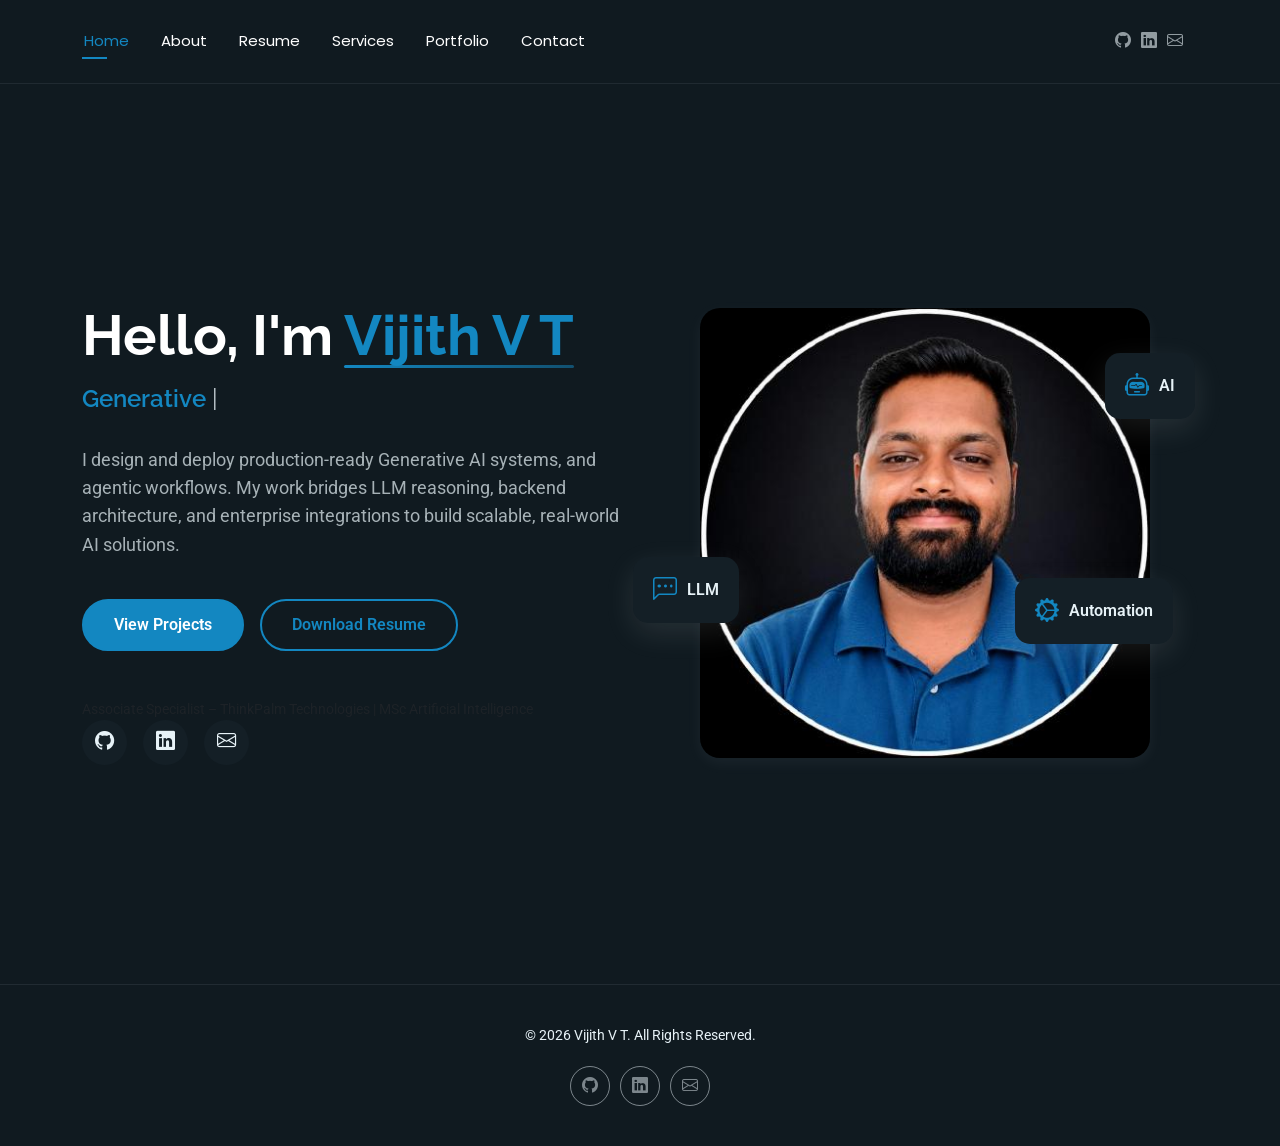
==== commit 5ce0bf33: "index update" ====
--- a/index.html
+++ b/index.html
@@ -4,7 +4,7 @@
 <head>
   <meta charset="utf-8">
   <meta content="width=device-width, initial-scale=1.0" name="viewport">
-  <title>Vijith V T | Generative AI & Agentic Systems Engineer</title>
+  <title>Vijith V T | Generative AI Engineer & Technical Mentor</title>
   <meta name="description" content="">
   <meta name="keywords" content="">
 
@@ -75,11 +75,11 @@
             <div class="hero-content">
               <h1 data-aos="fade-up" data-aos-delay="200">Hello, I'm <span class="highlight">Vijith V T</span></h1>
               <h2 data-aos="fade-up" data-aos-delay="300"><span class="typed"
-                  data-typed-items="Generative AI Engineer, Agentic Systems Architect, Intelligent Automation Specialist, Backend Systems Engineer"></span>
+                  data-typed-items="Generative AI Engineer, Python Developer, Technical Mentor"></span>
               </h2>
-              <p data-aos="fade-up" data-aos-delay="400">I design and deploy production-ready Generative AI systems,
-                agentic workflows, and intelligent automation frameworks. My work bridges LLM reasoning, backend
-                architecture, and enterprise integrations to build scalable, real-world AI solutions.</p>
+              <p data-aos="fade-up" data-aos-delay="400">I design and deploy production-ready Generative AI systems, and
+                agentic workflows. My work bridges LLM reasoning, backend architecture,
+                and enterprise integrations to build scalable, real-world AI solutions.</p>
               <div class="hero-actions" data-aos="fade-up" data-aos-delay="500">
                 <a href="portfolio.html" class="btn btn-primary">View Projects</a>
                 <a href="assets/files/Vijith_VT_Resume.pdf" class="btn btn-outline">Download Resume</a>
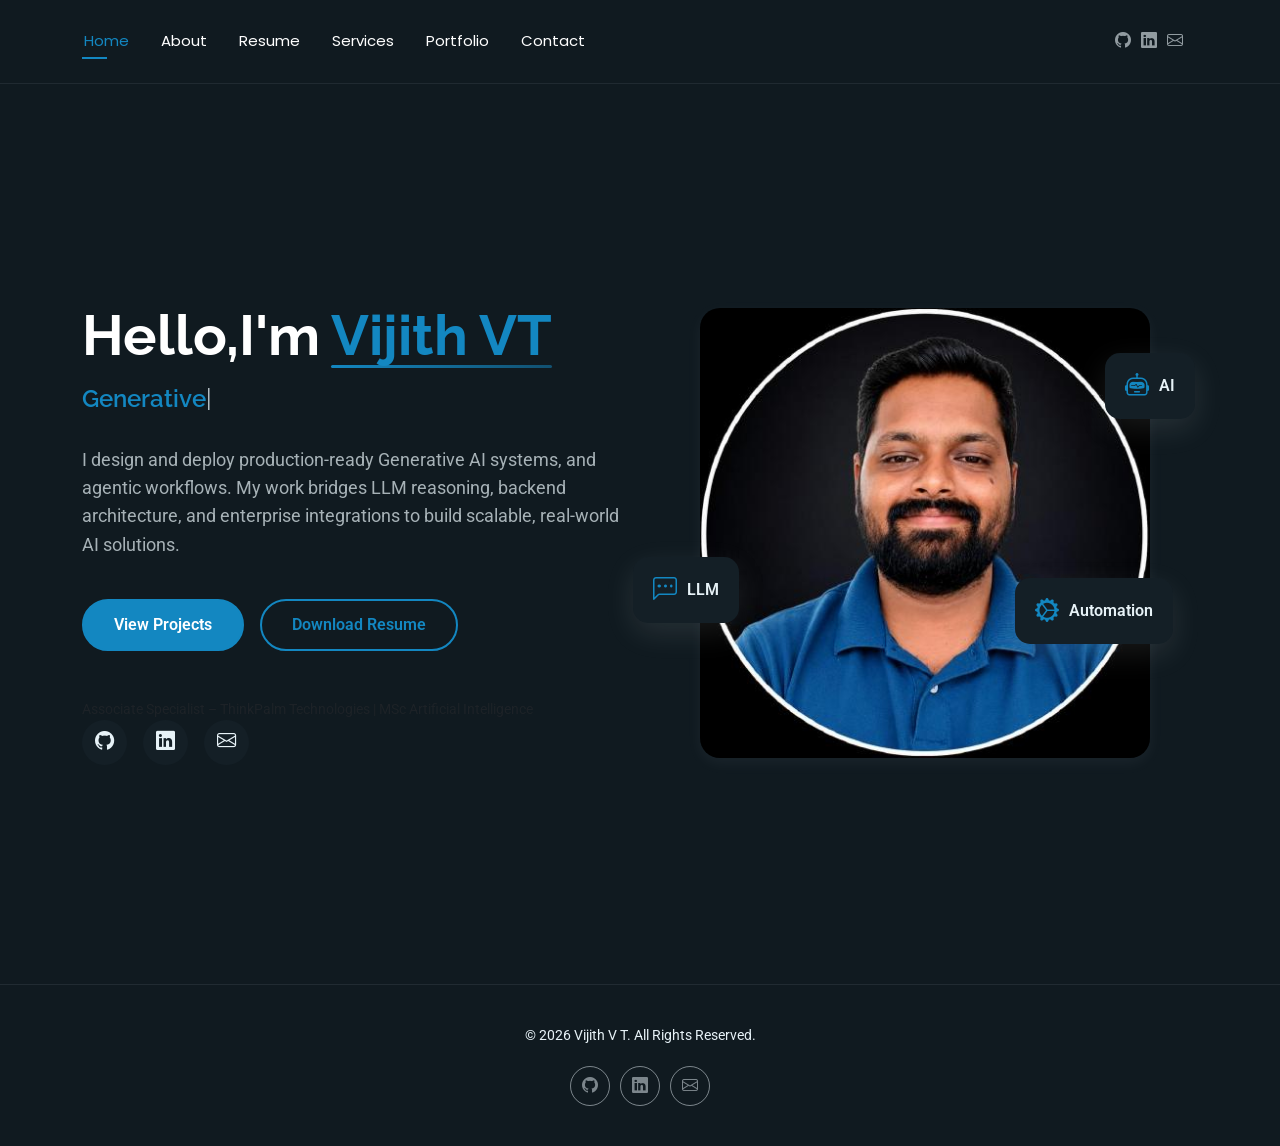
==== commit 5bea6954: "hero update" ====
--- a/index.html
+++ b/index.html
@@ -73,7 +73,7 @@
         <div class="row gy-4 align-items-center">
           <div class="col-lg-6 order-2 order-lg-1">
             <div class="hero-content">
-              <h1 data-aos="fade-up" data-aos-delay="200">Hello, I'm <span class="highlight">Vijith V T</span></h1>
+              <h1 data-aos="fade-up" data-aos-delay="200">Hello,I'm <span class="highlight">Vijith VT</span></h1>
               <h2 data-aos="fade-up" data-aos-delay="300"><span class="typed"
                   data-typed-items="Generative AI Engineer, Python Developer, Technical Mentor"></span>
               </h2>
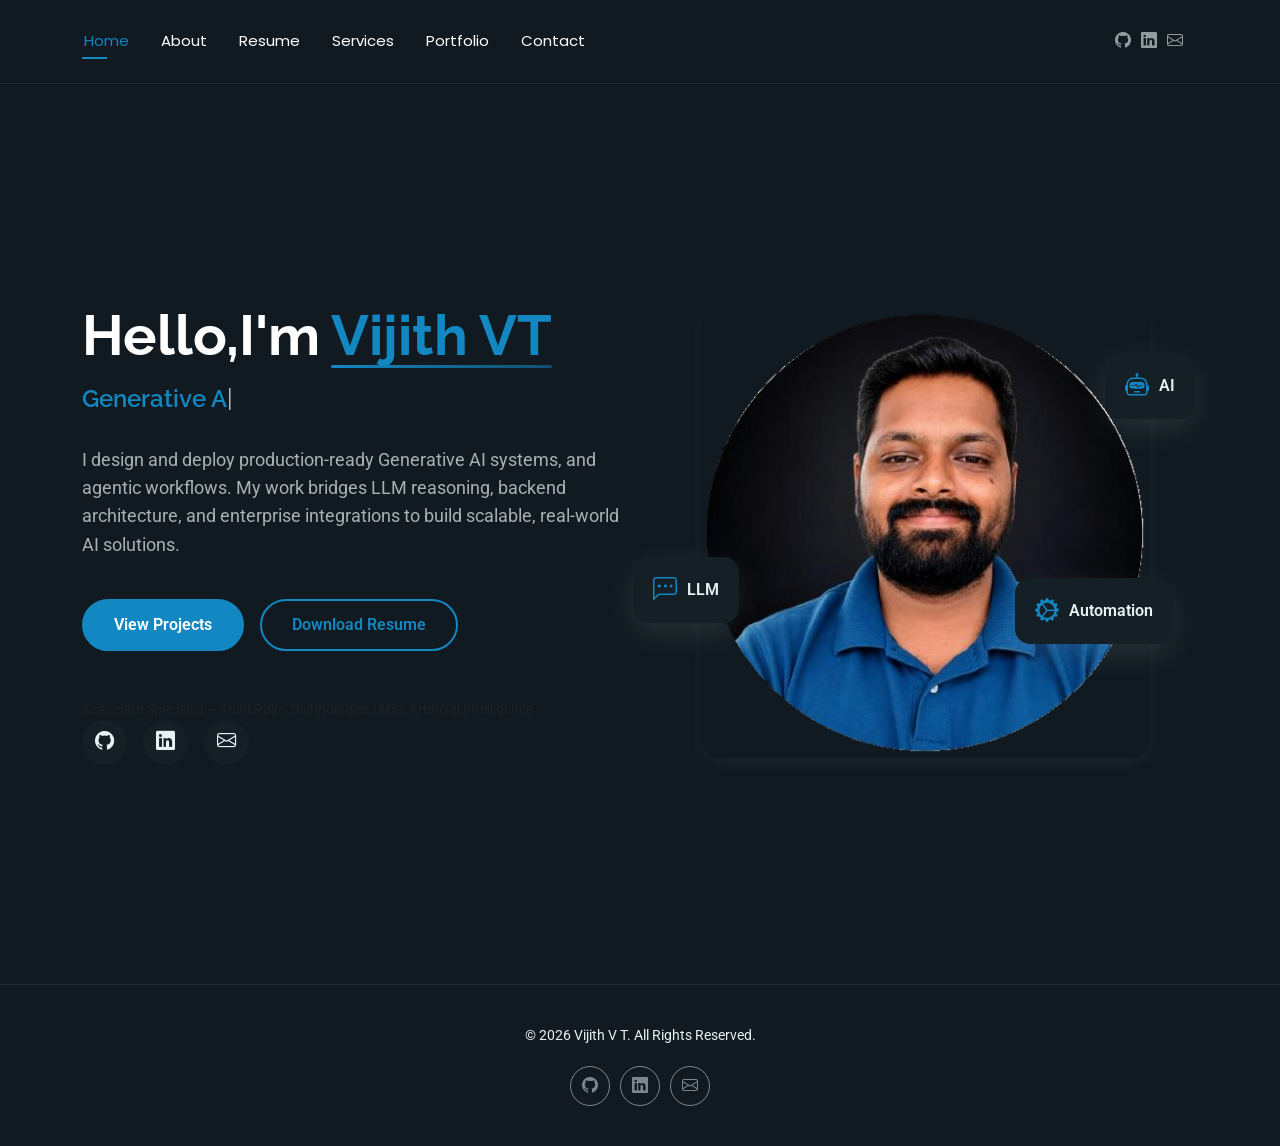
==== commit cc40875f: "Projects" ====
--- a/index.html
+++ b/index.html
@@ -97,7 +97,7 @@
           <div class="col-lg-6 order-1 order-lg-2">
             <div class="hero-image" data-aos="zoom-in" data-aos-delay="300">
               <div class="image-wrapper">
-                <img src="assets/img/profile/vijith-profile.jpg" alt="Vijith V T" class="img-fluid">
+                <img src="assets/img/profile/vijith-profile-circle.png" alt="Vijith V T" class="img-fluid">
                 <div class="floating-elements">
                   <div class="floating-card design" data-aos="fade-left" data-aos-delay="700">
                     <i class="bi bi-robot"></i>
@@ -163,4 +163,4 @@
 
 </body>
 
-</html>+</html>
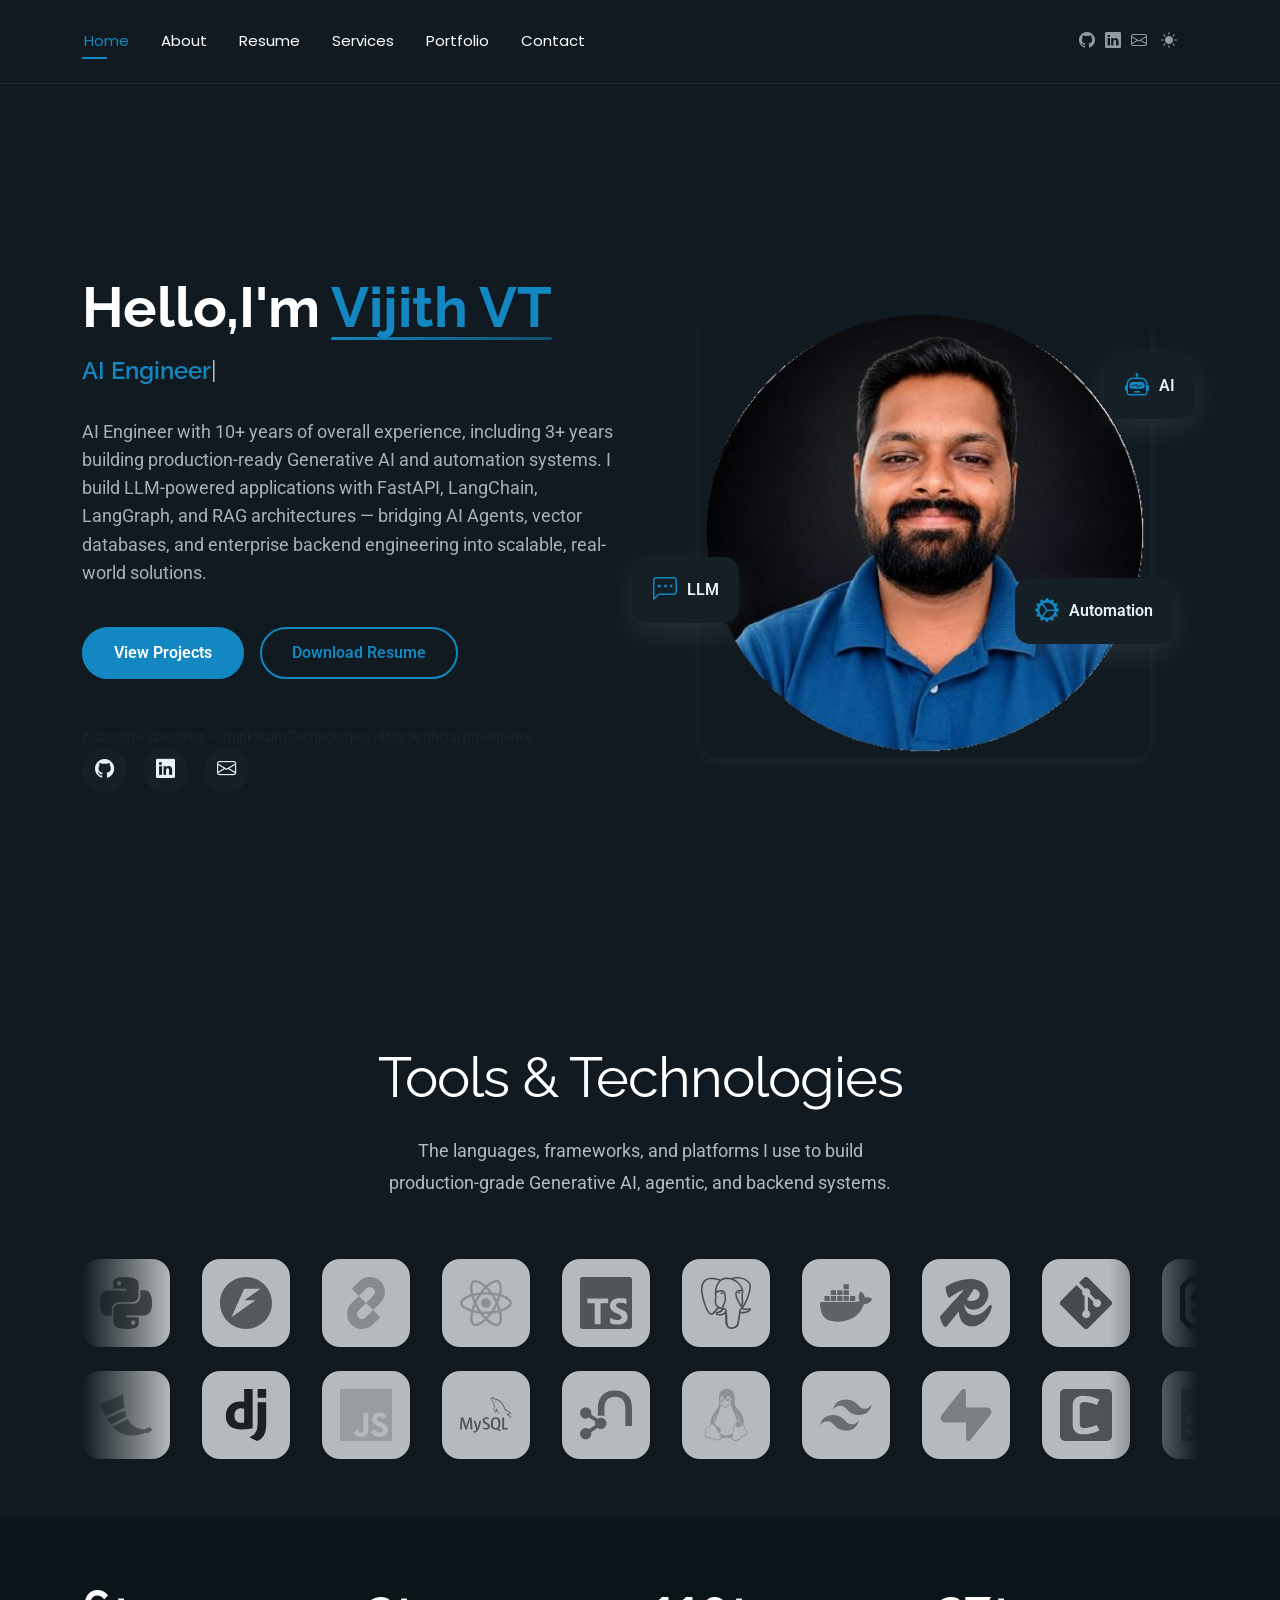
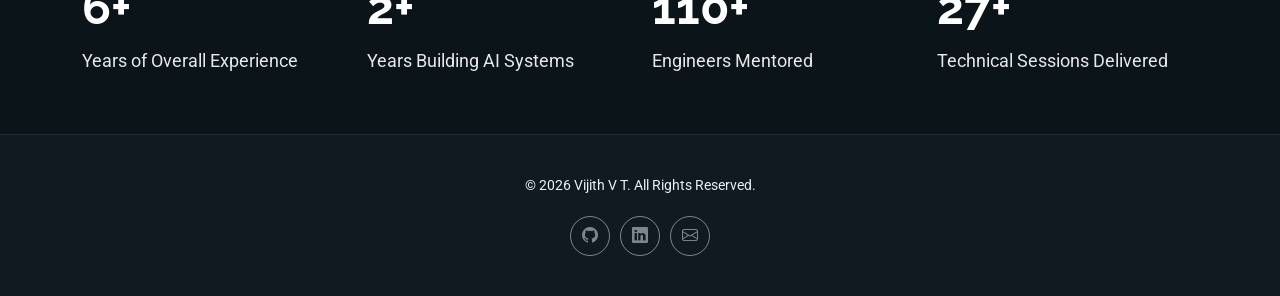
==== commit 05720ccd: "Sync content with latest resume, add dark/light theme, tech marquee, and QA pass Updates hero, resum" ====
--- a/index.html
+++ b/index.html
@@ -2,11 +2,14 @@
 <html lang="en">
 
 <head>
+  <script>(function () { try { if (localStorage.getItem('theme') === 'light') { document.documentElement.setAttribute('data-theme', 'light'); } } catch (e) {} })();</script>
   <meta charset="utf-8">
   <meta content="width=device-width, initial-scale=1.0" name="viewport">
-  <title>Vijith V T | Generative AI Engineer & Technical Mentor</title>
-  <meta name="description" content="">
-  <meta name="keywords" content="">
+  <title>Vijith V T | AI Engineer – Generative AI, Agentic AI & Backend Engineering</title>
+  <meta name="description"
+    content="Vijith V T is an AI Engineer specializing in Generative AI, LLM systems, Agentic AI, and Python backend engineering, with 10+ years of overall professional experience.">
+  <meta name="keywords"
+    content="AI Engineer, Generative AI Engineer India, Agentic AI Systems, LangChain Developer, LangGraph, RAG, Python Backend Developer">
 
   <!-- Favicons -->
   <link href="assets/img/favicon.png" rel="icon">
@@ -58,6 +61,9 @@
         <a href="https://github.com/vijithvt" class="github"><i class="bi bi-github"></i></a>
         <a href="https://www.linkedin.com/in/vijithvt" class="linkedin"><i class="bi bi-linkedin"></i></a>
         <a href="mailto:vijith.vt.ai@gmail.com" class="email"><i class="bi bi-envelope"></i></a>
+        <button id="theme-toggle" type="button" class="theme-toggle" aria-label="Toggle light and dark theme">
+          <i class="bi bi-sun-fill"></i>
+        </button>
       </div>
 
     </div>
@@ -75,11 +81,12 @@
             <div class="hero-content">
               <h1 data-aos="fade-up" data-aos-delay="200">Hello,I'm <span class="highlight">Vijith VT</span></h1>
               <h2 data-aos="fade-up" data-aos-delay="300"><span class="typed"
-                  data-typed-items="Generative AI Engineer, Python Developer, Technical Mentor"></span>
+                  data-typed-items="AI Engineer, Generative AI & LLM Systems, Agentic AI Engineer, Python Backend Developer"></span>
               </h2>
-              <p data-aos="fade-up" data-aos-delay="400">I design and deploy production-ready Generative AI systems, and
-                agentic workflows. My work bridges LLM reasoning, backend architecture,
-                and enterprise integrations to build scalable, real-world AI solutions.</p>
+              <p data-aos="fade-up" data-aos-delay="400">AI Engineer with 10+ years of overall experience, including 3+ years
+                building production-ready Generative AI and automation systems. I build LLM-powered applications with
+                FastAPI, LangChain, LangGraph, and RAG architectures — bridging AI Agents, vector databases, and
+                enterprise backend engineering into scalable, real-world solutions.</p>
               <div class="hero-actions" data-aos="fade-up" data-aos-delay="500">
                 <a href="portfolio.html" class="btn btn-primary">View Projects</a>
                 <a href="assets/files/Vijith_VT_Resume.pdf" class="btn btn-outline">Download Resume</a>
@@ -121,6 +128,151 @@
 
     </section><!-- /Hero Section -->
 
+    <!-- Tech Stack Marquee Section -->
+    <section id="tech-stack" class="tech-stack tech-marquee-section section">
+
+      <div class="container section-title" data-aos="fade-up">
+        <h2>Tools & Technologies</h2>
+        <p>The languages, frameworks, and platforms I use to build production-grade Generative AI, agentic, and
+          backend systems.</p>
+      </div>
+
+      <div class="container" data-aos="fade-up" data-aos-delay="100">
+
+        <div class="tech-marquee">
+          <div class="tech-marquee-track">
+            <div class="tech-logo-chip" title="Python"><img src="assets/img/tech/python.svg" alt="Python"
+                loading="lazy"></div>
+            <div class="tech-logo-chip" title="FastAPI"><img src="assets/img/tech/fastapi.svg" alt="FastAPI"
+                loading="lazy"></div>
+            <div class="tech-logo-chip" title="LangChain"><img src="assets/img/tech/langchain.svg" alt="LangChain"
+                loading="lazy"></div>
+            <div class="tech-logo-chip" title="React"><img src="assets/img/tech/react.svg" alt="React"
+                loading="lazy"></div>
+            <div class="tech-logo-chip" title="TypeScript"><img src="assets/img/tech/typescript.svg"
+                alt="TypeScript" loading="lazy"></div>
+            <div class="tech-logo-chip" title="PostgreSQL"><img src="assets/img/tech/postgresql.svg"
+                alt="PostgreSQL" loading="lazy"></div>
+            <div class="tech-logo-chip" title="Docker"><img src="assets/img/tech/docker.svg" alt="Docker"
+                loading="lazy"></div>
+            <div class="tech-logo-chip" title="Redis"><img src="assets/img/tech/redis.svg" alt="Redis"
+                loading="lazy"></div>
+            <div class="tech-logo-chip" title="Git"><img src="assets/img/tech/git.svg" alt="Git" loading="lazy">
+            </div>
+            <div class="tech-logo-chip" title="Robot Framework"><img src="assets/img/tech/robotframework.svg"
+                alt="Robot Framework" loading="lazy"></div>
+            <!-- duplicate set for seamless loop -->
+            <div class="tech-logo-chip" title="Python"><img src="assets/img/tech/python.svg" alt="Python"
+                loading="lazy"></div>
+            <div class="tech-logo-chip" title="FastAPI"><img src="assets/img/tech/fastapi.svg" alt="FastAPI"
+                loading="lazy"></div>
+            <div class="tech-logo-chip" title="LangChain"><img src="assets/img/tech/langchain.svg" alt="LangChain"
+                loading="lazy"></div>
+            <div class="tech-logo-chip" title="React"><img src="assets/img/tech/react.svg" alt="React"
+                loading="lazy"></div>
+            <div class="tech-logo-chip" title="TypeScript"><img src="assets/img/tech/typescript.svg"
+                alt="TypeScript" loading="lazy"></div>
+            <div class="tech-logo-chip" title="PostgreSQL"><img src="assets/img/tech/postgresql.svg"
+                alt="PostgreSQL" loading="lazy"></div>
+            <div class="tech-logo-chip" title="Docker"><img src="assets/img/tech/docker.svg" alt="Docker"
+                loading="lazy"></div>
+            <div class="tech-logo-chip" title="Redis"><img src="assets/img/tech/redis.svg" alt="Redis"
+                loading="lazy"></div>
+            <div class="tech-logo-chip" title="Git"><img src="assets/img/tech/git.svg" alt="Git" loading="lazy">
+            </div>
+            <div class="tech-logo-chip" title="Robot Framework"><img src="assets/img/tech/robotframework.svg"
+                alt="Robot Framework" loading="lazy"></div>
+          </div>
+        </div>
+
+        <div class="tech-marquee tech-marquee-reverse">
+          <div class="tech-marquee-track">
+            <div class="tech-logo-chip" title="Flask"><img src="assets/img/tech/flask.svg" alt="Flask"
+                loading="lazy"></div>
+            <div class="tech-logo-chip" title="Django"><img src="assets/img/tech/django.svg" alt="Django"
+                loading="lazy"></div>
+            <div class="tech-logo-chip" title="JavaScript"><img src="assets/img/tech/javascript.svg"
+                alt="JavaScript" loading="lazy"></div>
+            <div class="tech-logo-chip" title="MySQL"><img src="assets/img/tech/mysql.svg" alt="MySQL"
+                loading="lazy"></div>
+            <div class="tech-logo-chip" title="Neo4j"><img src="assets/img/tech/neo4j.svg" alt="Neo4j"
+                loading="lazy"></div>
+            <div class="tech-logo-chip" title="Linux"><img src="assets/img/tech/linux.svg" alt="Linux"
+                loading="lazy"></div>
+            <div class="tech-logo-chip" title="Tailwind CSS"><img src="assets/img/tech/tailwindcss.svg"
+                alt="Tailwind CSS" loading="lazy"></div>
+            <div class="tech-logo-chip" title="Supabase"><img src="assets/img/tech/supabase.svg" alt="Supabase"
+                loading="lazy"></div>
+            <div class="tech-logo-chip" title="Celery"><img src="assets/img/tech/celery.svg" alt="Celery"
+                loading="lazy"></div>
+            <div class="tech-logo-chip" title="Selenium"><img src="assets/img/tech/selenium.svg" alt="Selenium"
+                loading="lazy"></div>
+            <div class="tech-logo-chip" title="Vercel"><img src="assets/img/tech/vercel.svg" alt="Vercel"
+                loading="lazy"></div>
+            <!-- duplicate set for seamless loop -->
+            <div class="tech-logo-chip" title="Flask"><img src="assets/img/tech/flask.svg" alt="Flask"
+                loading="lazy"></div>
+            <div class="tech-logo-chip" title="Django"><img src="assets/img/tech/django.svg" alt="Django"
+                loading="lazy"></div>
+            <div class="tech-logo-chip" title="JavaScript"><img src="assets/img/tech/javascript.svg"
+                alt="JavaScript" loading="lazy"></div>
+            <div class="tech-logo-chip" title="MySQL"><img src="assets/img/tech/mysql.svg" alt="MySQL"
+                loading="lazy"></div>
+            <div class="tech-logo-chip" title="Neo4j"><img src="assets/img/tech/neo4j.svg" alt="Neo4j"
+                loading="lazy"></div>
+            <div class="tech-logo-chip" title="Linux"><img src="assets/img/tech/linux.svg" alt="Linux"
+                loading="lazy"></div>
+            <div class="tech-logo-chip" title="Tailwind CSS"><img src="assets/img/tech/tailwindcss.svg"
+                alt="Tailwind CSS" loading="lazy"></div>
+            <div class="tech-logo-chip" title="Supabase"><img src="assets/img/tech/supabase.svg" alt="Supabase"
+                loading="lazy"></div>
+            <div class="tech-logo-chip" title="Celery"><img src="assets/img/tech/celery.svg" alt="Celery"
+                loading="lazy"></div>
+            <div class="tech-logo-chip" title="Selenium"><img src="assets/img/tech/selenium.svg" alt="Selenium"
+                loading="lazy"></div>
+            <div class="tech-logo-chip" title="Vercel"><img src="assets/img/tech/vercel.svg" alt="Vercel"
+                loading="lazy"></div>
+          </div>
+        </div>
+
+      </div>
+
+    </section><!-- /Tech Stack Marquee Section -->
+
+    <!-- Stats Section -->
+    <section id="stats" class="stats section dark-background">
+
+      <div class="container" data-aos="fade-up" data-aos-delay="100">
+
+        <div class="row counters">
+          <div class="col-md-3 col-6" data-aos="fade-up" data-aos-delay="200">
+            <h2><span data-purecounter-start="0" data-purecounter-end="10" data-purecounter-duration="1"
+                class="purecounter"></span>+</h2>
+            <p>Years of Overall Experience</p>
+          </div>
+
+          <div class="col-md-3 col-6" data-aos="fade-up" data-aos-delay="300">
+            <h2><span data-purecounter-start="0" data-purecounter-end="3" data-purecounter-duration="1"
+                class="purecounter"></span>+</h2>
+            <p>Years Building AI Systems</p>
+          </div>
+
+          <div class="col-md-3 col-6" data-aos="fade-up" data-aos-delay="400">
+            <h2><span data-purecounter-start="0" data-purecounter-end="200" data-purecounter-duration="1"
+                class="purecounter"></span>+</h2>
+            <p>Engineers Mentored</p>
+          </div>
+
+          <div class="col-md-3 col-6" data-aos="fade-up" data-aos-delay="500">
+            <h2><span data-purecounter-start="0" data-purecounter-end="50" data-purecounter-duration="1"
+                class="purecounter"></span>+</h2>
+            <p>Technical Sessions Delivered</p>
+          </div>
+        </div>
+      </div>
+
+    </section><!-- /Stats Section -->
+
   </main>
 
   <footer id="footer" class="footer">
@@ -148,7 +300,6 @@
 
   <!-- Vendor JS Files -->
   <script src="assets/vendor/bootstrap/js/bootstrap.bundle.min.js"></script>
-  <script src="assets/vendor/php-email-form/validate.js"></script>
   <script src="assets/vendor/aos/aos.js"></script>
   <script src="assets/vendor/typed.js/typed.umd.js"></script>
   <script src="assets/vendor/waypoints/noframework.waypoints.js"></script>
--- a/assets/css/main.css
+++ b/assets/css/main.css
@@ -23,10 +23,42 @@
   /* Color for headings, subheadings and title throughout the website */
   --accent-color: #1387c1;
   /* Accent color that represents your brand on the website. It's used for buttons, links, and other elements that need to stand out */
+  --accent-color-alt: #7c5cff;
+  /* Secondary accent (violet) used for gradients and highlights alongside the primary accent */
   --surface-color: #141f26;
   /* The surface color is used as a background of boxed elements within sections, such as cards, icon boxes, or other elements that require a visual separation from the global background. */
   --contrast-color: #ffffff;
   /* Contrast color for text, ensuring readability against backgrounds of accent, heading, or default colors. */
+}
+
+/* Light theme override - activated via data-theme="light" on <html>, toggled by #theme-toggle */
+:root[data-theme="light"] {
+  --background-color: #f7f9fb;
+  --default-color: #2b3a42;
+  --heading-color: #0f2430;
+  --accent-color: #0e6f9e;
+  --accent-color-alt: #6a3fd6;
+  --surface-color: #ffffff;
+  --contrast-color: #ffffff;
+  --nav-color: #0f2430;
+  --nav-hover-color: #0e6f9e;
+  --nav-mobile-background-color: #ffffff;
+  --nav-dropdown-background-color: #ffffff;
+  --nav-dropdown-color: #2b3a42;
+  --nav-dropdown-hover-color: #0e6f9e;
+}
+
+:root[data-theme="light"] .light-background {
+  --background-color: #eef3f6;
+  --surface-color: #ffffff;
+}
+
+:root[data-theme="light"] .dark-background {
+  --background-color: #0f2430;
+  --default-color: #ffffff;
+  --heading-color: #ffffff;
+  --surface-color: #17303c;
+  --contrast-color: #ffffff;
 }
 
 /* Nav Menu Colors - The following color variables are used specifically for the navigation menu. They are separate from the global colors to allow for more customization options */
@@ -214,6 +246,26 @@
 ------------------------------*/
 .scrolled .header {
   --background-color: rgba(16, 26, 32, 0.9);
+}
+
+:root[data-theme="light"] .scrolled .header {
+  --background-color: rgba(255, 255, 255, 0.92);
+}
+
+/* Theme toggle button */
+.header .theme-toggle {
+  background: none;
+  border: none;
+  padding-left: 10px;
+  color: color-mix(in srgb, var(--default-color), transparent 40%);
+  font-size: 16px;
+  line-height: 0;
+  cursor: pointer;
+  transition: 0.3s;
+}
+
+.header .theme-toggle:hover {
+  color: var(--accent-color);
 }
 
 /*--------------------------------------------------------------
@@ -1208,6 +1260,12 @@
   padding: 2rem;
   border-radius: 8px;
   box-shadow: 0 0 20px rgba(0, 0, 0, 0.05);
+  transition: transform 0.3s ease, box-shadow 0.3s ease;
+}
+
+.skills .skill-box:hover {
+  transform: translateY(-6px);
+  box-shadow: 0 15px 30px rgba(0, 0, 0, 0.12);
 }
 
 .skills .skill-box h3 {
@@ -2324,6 +2382,14 @@
   margin-bottom: 10px;
 }
 
+.portfolio .portfolio-card .portfolio-info p.text-muted {
+  color: var(--default-color) !important;
+  opacity: 0.75;
+  line-height: 1.7;
+  margin-top: 14px !important;
+  margin-bottom: 16px;
+}
+
 .portfolio .portfolio-card .portfolio-info .portfolio-tags {
   display: flex;
   flex-wrap: wrap;
@@ -2336,6 +2402,28 @@
   border-radius: 20px;
   background-color: color-mix(in srgb, var(--accent-color), transparent 90%);
   color: var(--accent-color);
+  transition: background-color 0.3s ease, color 0.3s ease;
+}
+
+.portfolio .portfolio-card .portfolio-info .portfolio-tags span:hover {
+  background-color: var(--accent-color);
+  color: var(--contrast-color);
+}
+
+.portfolio .portfolio-card .portfolio-img.portfolio-img-placeholder {
+  display: flex;
+  align-items: center;
+  justify-content: center;
+  aspect-ratio: 16 / 10;
+  background: linear-gradient(135deg,
+      color-mix(in srgb, var(--accent-color), transparent 78%),
+      color-mix(in srgb, var(--accent-color), transparent 92%));
+}
+
+.portfolio .portfolio-card .portfolio-img.portfolio-img-placeholder i {
+  font-size: 3.5rem;
+  color: var(--accent-color);
+  opacity: 0.85;
 }
 
 .portfolio .btn-primary {
@@ -2853,4 +2941,104 @@
 
 .contact .contact-form .btn:hover {
   background-color: color-mix(in srgb, var(--surface-color), transparent 70%);
-}+}
+
+/*--------------------------------------------------------------
+# Tech Stack Marquee
+--------------------------------------------------------------*/
+.tech-marquee-section .section-title p {
+  max-width: 700px;
+  margin-left: auto;
+  margin-right: auto;
+}
+
+.tech-marquee {
+  position: relative;
+  overflow: hidden;
+  -webkit-mask-image: linear-gradient(90deg, transparent 0%, #000 8%, #000 92%, transparent 100%);
+  mask-image: linear-gradient(90deg, transparent 0%, #000 8%, #000 92%, transparent 100%);
+}
+
+.tech-marquee + .tech-marquee {
+  margin-top: 1.5rem;
+}
+
+.tech-marquee-track {
+  display: flex;
+  align-items: center;
+  gap: 2rem;
+  width: max-content;
+  animation: tech-marquee-scroll-left 32s linear infinite;
+}
+
+.tech-marquee.tech-marquee-reverse .tech-marquee-track {
+  animation-name: tech-marquee-scroll-right;
+  animation-duration: 36s;
+}
+
+.tech-marquee:hover .tech-marquee-track {
+  animation-play-state: paused;
+}
+
+.tech-logo-chip {
+  flex: 0 0 auto;
+  width: 88px;
+  height: 88px;
+  border-radius: 18px;
+  background-color: #ffffff;
+  display: flex;
+  align-items: center;
+  justify-content: center;
+  padding: 18px;
+  box-shadow: 0 4px 14px rgba(0, 0, 0, 0.18);
+  filter: grayscale(100%);
+  opacity: 0.7;
+  transition: filter 0.3s ease, opacity 0.3s ease, transform 0.3s ease, box-shadow 0.3s ease;
+}
+
+.tech-logo-chip img {
+  width: 100%;
+  height: 100%;
+  object-fit: contain;
+}
+
+.tech-logo-chip:hover {
+  filter: grayscale(0%);
+  opacity: 1;
+  transform: translateY(-6px);
+  box-shadow: 0 10px 24px rgba(0, 0, 0, 0.28);
+}
+
+@keyframes tech-marquee-scroll-left {
+  from {
+    transform: translateX(0);
+  }
+
+  to {
+    transform: translateX(-50%);
+  }
+}
+
+@keyframes tech-marquee-scroll-right {
+  from {
+    transform: translateX(-50%);
+  }
+
+  to {
+    transform: translateX(0);
+  }
+}
+
+@media (prefers-reduced-motion: reduce) {
+  .tech-marquee-track {
+    animation: none;
+  }
+}
+
+@media (max-width: 575px) {
+  .tech-logo-chip {
+    width: 68px;
+    height: 68px;
+    padding: 14px;
+  }
+}
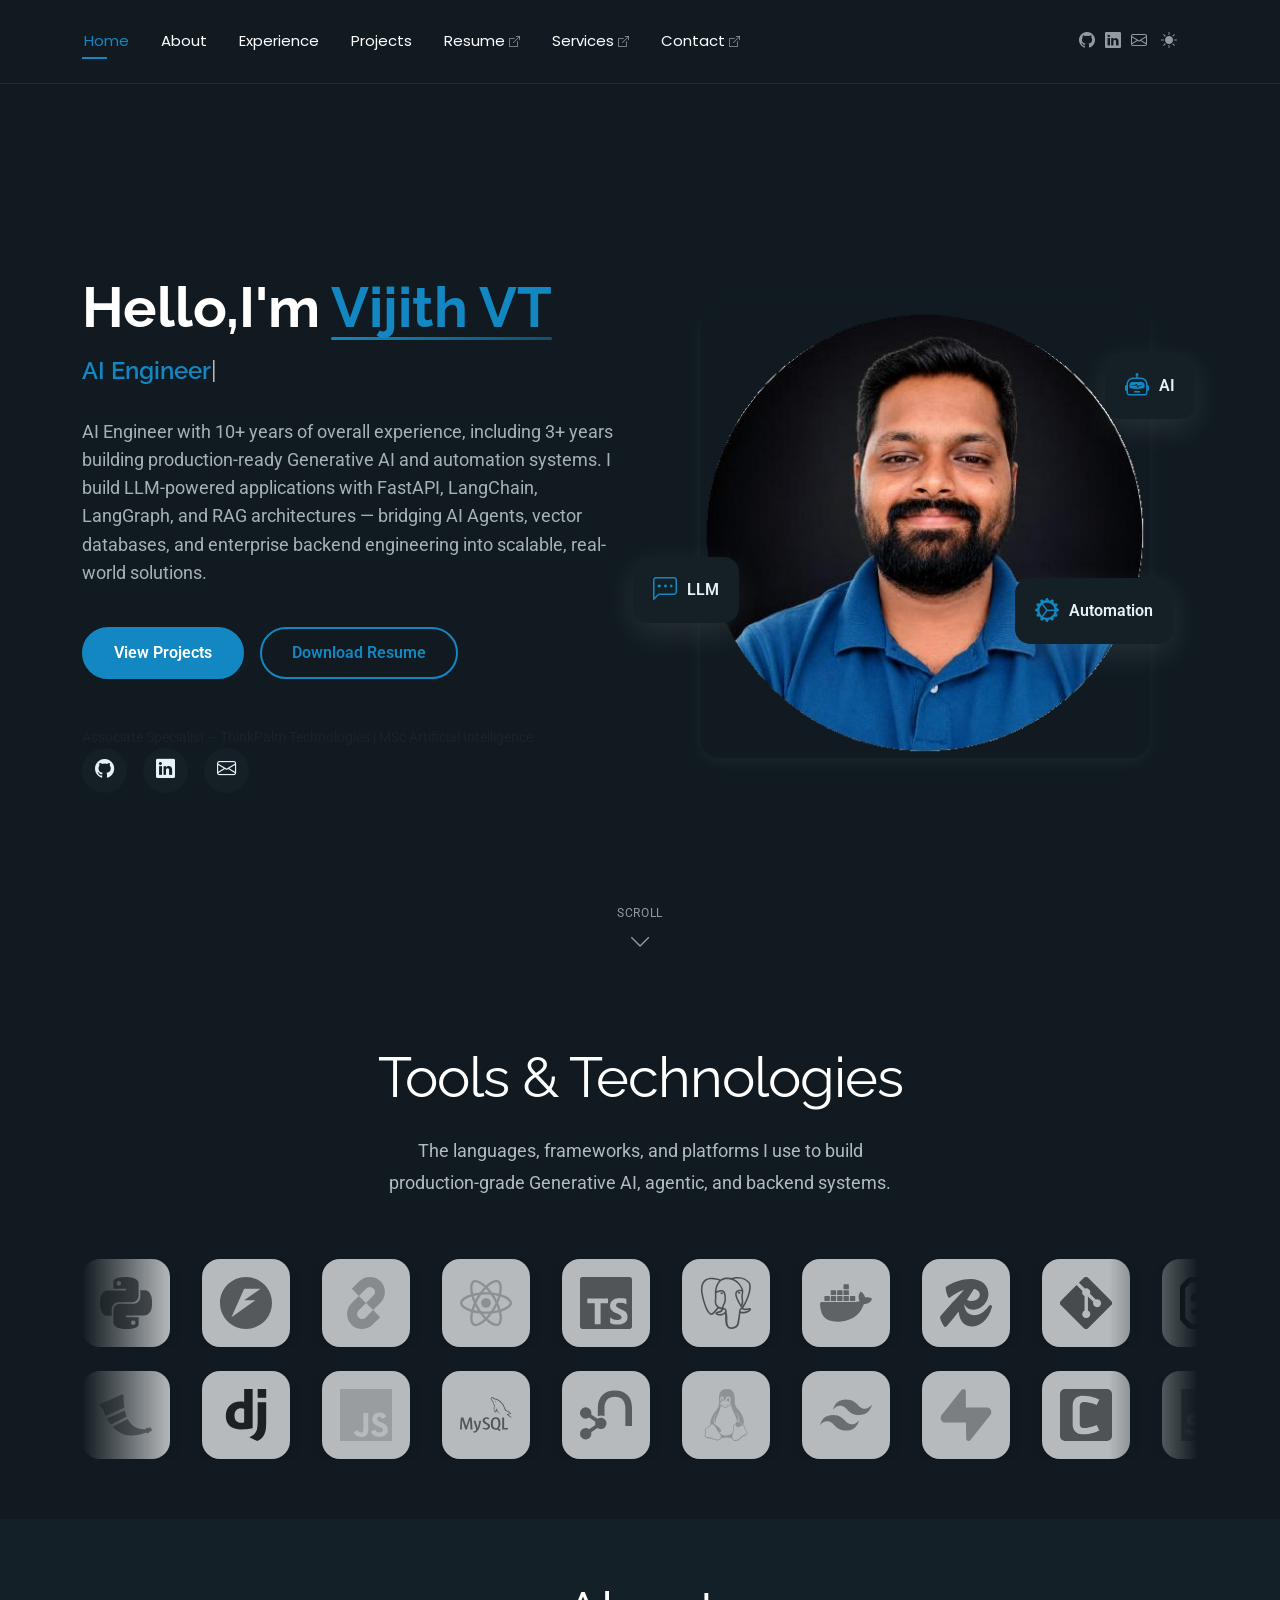
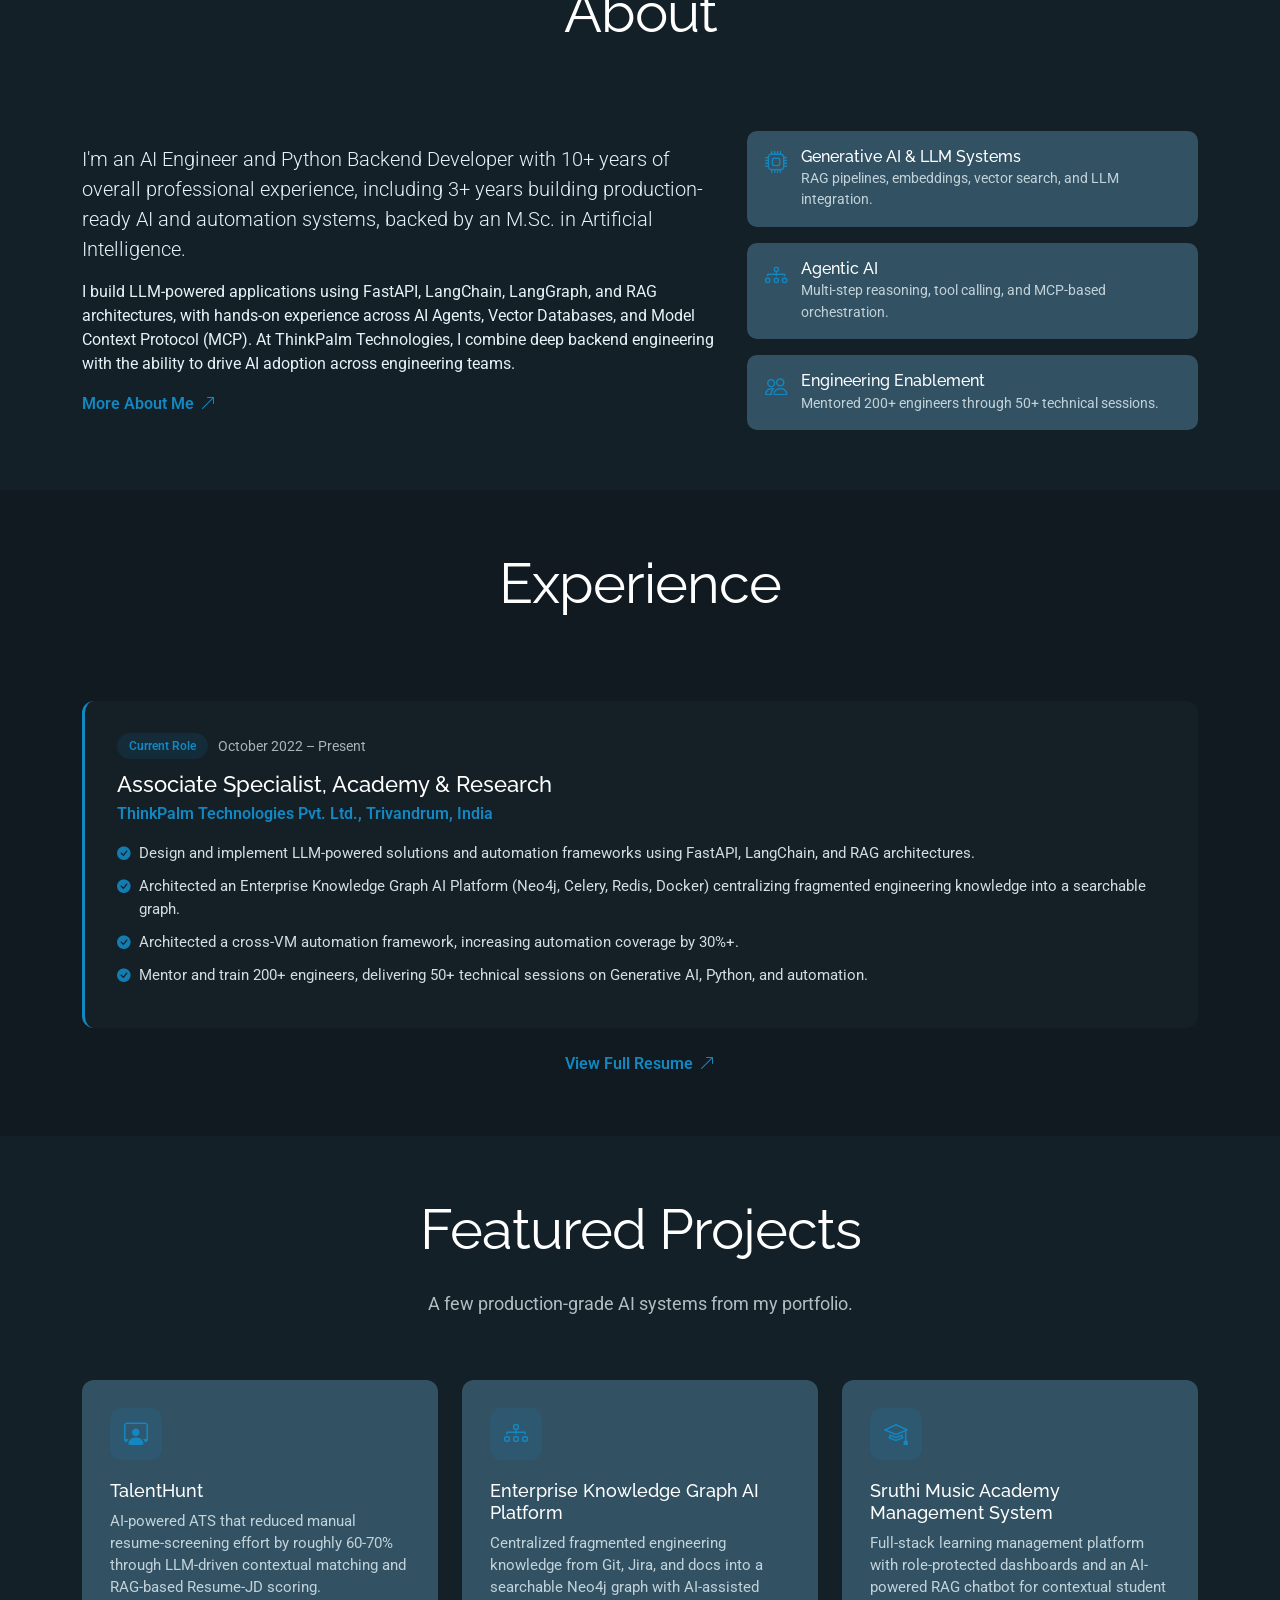
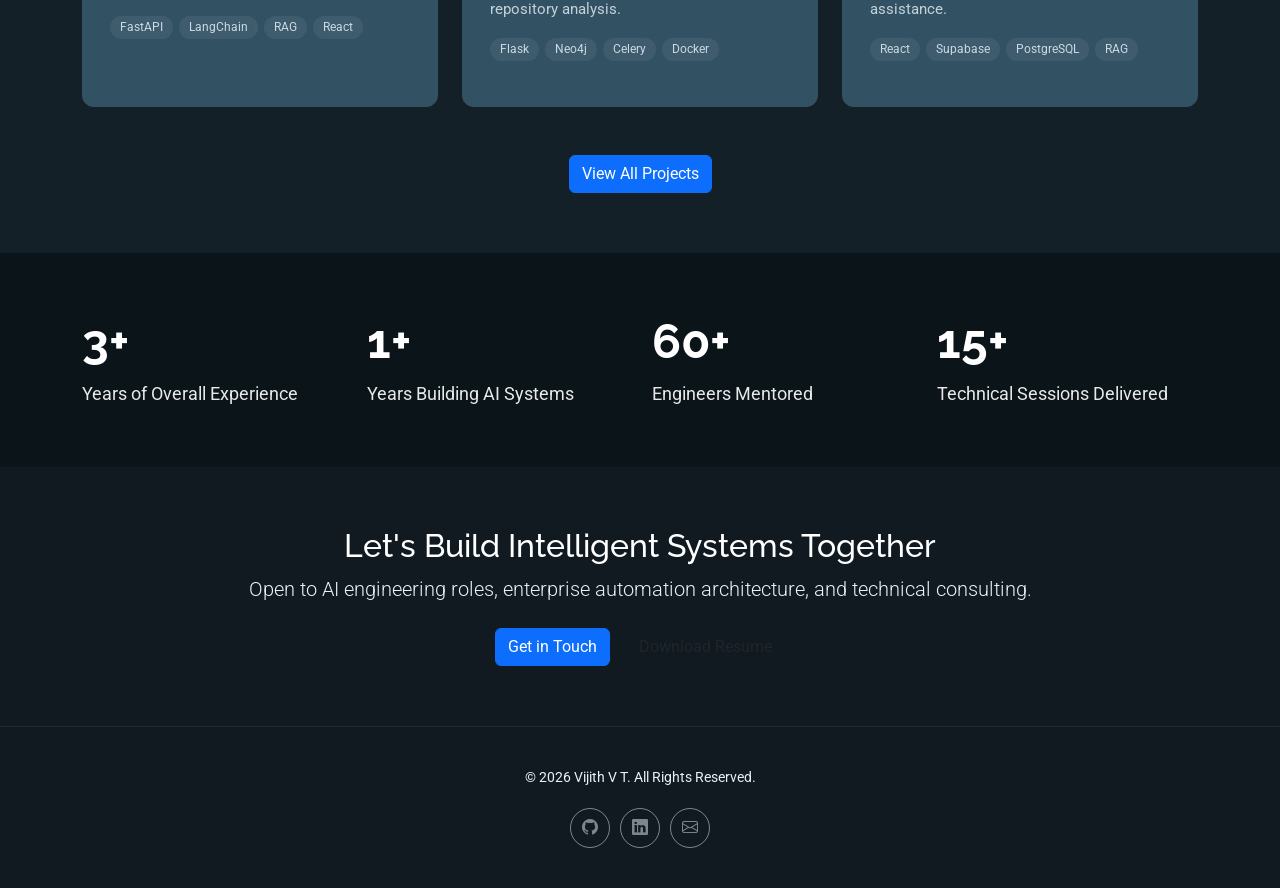
==== commit c61e0554: "Turn home page into a scroll-first hybrid landing page Adds condensed About, Experience, and Feature" ====
--- a/index.html
+++ b/index.html
@@ -47,12 +47,13 @@
 
       <nav id="navmenu" class="navmenu">
         <ul>
-          <li><a href="index.html" class="active">Home</a></li>
-          <li><a href="about.html">About</a></li>
-          <li><a href="resume.html">Resume</a></li>
-          <li><a href="services.html">Services</a></li>
-          <li><a href="portfolio.html">Portfolio</a></li>
-          <li><a href="contact.html">Contact</a></li>
+          <li><a href="#hero" class="active" aria-current="page">Home</a></li>
+          <li><a href="#about-snapshot">About</a></li>
+          <li><a href="#experience-snapshot">Experience</a></li>
+          <li><a href="#featured-projects">Projects</a></li>
+          <li><a href="resume.html">Resume <i class="bi bi-box-arrow-up-right nav-external-icon"></i></a></li>
+          <li><a href="services.html">Services <i class="bi bi-box-arrow-up-right nav-external-icon"></i></a></li>
+          <li><a href="contact.html">Contact <i class="bi bi-box-arrow-up-right nav-external-icon"></i></a></li>
         </ul>
         <i class="mobile-nav-toggle d-xl-none bi bi-list"></i>
       </nav>
@@ -126,6 +127,11 @@
 
       </div>
 
+      <a href="#about-snapshot" class="hero-scroll-cue" aria-label="Scroll to About section">
+        <span>Scroll</span>
+        <i class="bi bi-chevron-down"></i>
+      </a>
+
     </section><!-- /Hero Section -->
 
     <!-- Tech Stack Marquee Section -->
@@ -239,6 +245,151 @@
 
     </section><!-- /Tech Stack Marquee Section -->
 
+    <!-- About Snapshot Section -->
+    <section id="about-snapshot" class="about-snapshot section light-background">
+
+      <div class="container section-title" data-aos="fade-up">
+        <h2>About</h2>
+      </div>
+
+      <div class="container" data-aos="fade-up" data-aos-delay="100">
+        <div class="row align-items-center gy-4">
+          <div class="col-lg-7">
+            <p class="lead">
+              I'm an AI Engineer and Python Backend Developer with 10+ years of overall professional experience,
+              including 3+ years building production-ready AI and automation systems, backed by an M.Sc. in
+              Artificial Intelligence.
+            </p>
+            <p>
+              I build LLM-powered applications using FastAPI, LangChain, LangGraph, and RAG architectures, with
+              hands-on experience across AI Agents, Vector Databases, and Model Context Protocol (MCP). At ThinkPalm
+              Technologies, I combine deep backend engineering with the ability to drive AI adoption across
+              engineering teams.
+            </p>
+            <a href="about.html" class="snapshot-link">More About Me <i class="bi bi-arrow-up-right"></i></a>
+          </div>
+          <div class="col-lg-5">
+            <div class="snapshot-highlights">
+              <div class="snapshot-highlight" data-aos="fade-up" data-aos-delay="150">
+                <i class="bi bi-cpu"></i>
+                <div>
+                  <h4>Generative AI & LLM Systems</h4>
+                  <p>RAG pipelines, embeddings, vector search, and LLM integration.</p>
+                </div>
+              </div>
+              <div class="snapshot-highlight" data-aos="fade-up" data-aos-delay="220">
+                <i class="bi bi-diagram-3"></i>
+                <div>
+                  <h4>Agentic AI</h4>
+                  <p>Multi-step reasoning, tool calling, and MCP-based orchestration.</p>
+                </div>
+              </div>
+              <div class="snapshot-highlight" data-aos="fade-up" data-aos-delay="290">
+                <i class="bi bi-people"></i>
+                <div>
+                  <h4>Engineering Enablement</h4>
+                  <p>Mentored 200+ engineers through 50+ technical sessions.</p>
+                </div>
+              </div>
+            </div>
+          </div>
+        </div>
+      </div>
+
+    </section><!-- /About Snapshot Section -->
+
+    <!-- Experience Snapshot Section -->
+    <section id="experience-snapshot" class="experience-snapshot section">
+
+      <div class="container section-title" data-aos="fade-up">
+        <h2>Experience</h2>
+      </div>
+
+      <div class="container" data-aos="fade-up" data-aos-delay="100">
+        <div class="role-card">
+          <div class="role-meta">
+            <span class="role-badge">Current Role</span>
+            <span class="role-dates">October 2022 – Present</span>
+          </div>
+          <h3>Associate Specialist, Academy & Research</h3>
+          <p class="role-company">ThinkPalm Technologies Pvt. Ltd., Trivandrum, India</p>
+          <ul>
+            <li>Design and implement LLM-powered solutions and automation frameworks using FastAPI, LangChain, and
+              RAG architectures.</li>
+            <li>Architected an Enterprise Knowledge Graph AI Platform (Neo4j, Celery, Redis, Docker) centralizing
+              fragmented engineering knowledge into a searchable graph.</li>
+            <li>Architected a cross-VM automation framework, increasing automation coverage by 30%+.</li>
+            <li>Mentor and train 200+ engineers, delivering 50+ technical sessions on Generative AI, Python, and
+              automation.</li>
+          </ul>
+        </div>
+        <div class="text-center mt-4">
+          <a href="resume.html" class="snapshot-link">View Full Resume <i class="bi bi-arrow-up-right"></i></a>
+        </div>
+      </div>
+
+    </section><!-- /Experience Snapshot Section -->
+
+    <!-- Featured Projects Section -->
+    <section id="featured-projects" class="featured-projects section light-background">
+
+      <div class="container section-title" data-aos="fade-up">
+        <h2>Featured Projects</h2>
+        <p>A few production-grade AI systems from my portfolio.</p>
+      </div>
+
+      <div class="container" data-aos="fade-up" data-aos-delay="100">
+        <div class="row g-4">
+          <div class="col-lg-4 col-md-6" data-aos="fade-up" data-aos-delay="150">
+            <div class="project-teaser">
+              <div class="project-teaser-icon"><i class="bi bi-person-workspace"></i></div>
+              <h4>TalentHunt</h4>
+              <p>AI-powered ATS that reduced manual resume-screening effort by roughly 60-70% through LLM-driven
+                contextual matching and RAG-based Resume-JD scoring.</p>
+              <div class="project-teaser-stack">
+                <span>FastAPI</span>
+                <span>LangChain</span>
+                <span>RAG</span>
+                <span>React</span>
+              </div>
+            </div>
+          </div>
+          <div class="col-lg-4 col-md-6" data-aos="fade-up" data-aos-delay="220">
+            <div class="project-teaser">
+              <div class="project-teaser-icon"><i class="bi bi-diagram-3"></i></div>
+              <h4>Enterprise Knowledge Graph AI Platform</h4>
+              <p>Centralized fragmented engineering knowledge from Git, Jira, and docs into a searchable Neo4j graph
+                with AI-assisted repository analysis.</p>
+              <div class="project-teaser-stack">
+                <span>Flask</span>
+                <span>Neo4j</span>
+                <span>Celery</span>
+                <span>Docker</span>
+              </div>
+            </div>
+          </div>
+          <div class="col-lg-4 col-md-6" data-aos="fade-up" data-aos-delay="290">
+            <div class="project-teaser">
+              <div class="project-teaser-icon"><i class="bi bi-mortarboard"></i></div>
+              <h4>Sruthi Music Academy Management System</h4>
+              <p>Full-stack learning management platform with role-protected dashboards and an AI-powered RAG
+                chatbot for contextual student assistance.</p>
+              <div class="project-teaser-stack">
+                <span>React</span>
+                <span>Supabase</span>
+                <span>PostgreSQL</span>
+                <span>RAG</span>
+              </div>
+            </div>
+          </div>
+        </div>
+        <div class="text-center mt-5">
+          <a href="portfolio.html" class="btn btn-primary">View All Projects</a>
+        </div>
+      </div>
+
+    </section><!-- /Featured Projects Section -->
+
     <!-- Stats Section -->
     <section id="stats" class="stats section dark-background">
 
@@ -272,6 +423,21 @@
       </div>
 
     </section><!-- /Stats Section -->
+
+    <!-- Contact CTA Section -->
+    <section id="contact-cta" class="contact-cta section">
+
+      <div class="container" data-aos="fade-up">
+        <h2>Let's Build Intelligent Systems Together</h2>
+        <p class="lead">Open to AI engineering roles, enterprise automation architecture, and technical
+          consulting.</p>
+        <div class="contact-cta-actions">
+          <a href="contact.html" class="btn btn-primary">Get in Touch</a>
+          <a href="assets/files/Vijith_VT_Resume.pdf" class="btn btn-outline">Download Resume</a>
+        </div>
+      </div>
+
+    </section><!-- /Contact CTA Section -->
 
   </main>
 
--- a/assets/css/main.css
+++ b/assets/css/main.css
@@ -3042,3 +3042,255 @@
     padding: 14px;
   }
 }
+
+/*--------------------------------------------------------------
+# Hybrid Landing Page: Nav External Links, Hero Scroll Cue
+--------------------------------------------------------------*/
+.navmenu .nav-external-icon {
+  font-size: 0.7rem;
+  opacity: 0.55;
+  margin-left: 4px;
+  vertical-align: middle;
+}
+
+.hero {
+  position: relative;
+}
+
+.hero-scroll-cue {
+  position: absolute;
+  bottom: 24px;
+  left: 50%;
+  transform: translateX(-50%);
+  display: flex;
+  flex-direction: column;
+  align-items: center;
+  gap: 4px;
+  color: color-mix(in srgb, var(--default-color), transparent 40%);
+  text-decoration: none;
+  font-size: 0.75rem;
+  letter-spacing: 0.05em;
+  text-transform: uppercase;
+  transition: color 0.3s ease;
+}
+
+.hero-scroll-cue:hover {
+  color: var(--accent-color);
+}
+
+.hero-scroll-cue i {
+  font-size: 1.4rem;
+  animation: hero-scroll-cue-bounce 1.8s ease-in-out infinite;
+}
+
+@keyframes hero-scroll-cue-bounce {
+
+  0%,
+  100% {
+    transform: translateY(0);
+  }
+
+  50% {
+    transform: translateY(6px);
+  }
+}
+
+@media (max-width: 768px) {
+  .hero-scroll-cue {
+    display: none;
+  }
+}
+
+@media (prefers-reduced-motion: reduce) {
+  .hero-scroll-cue i {
+    animation: none;
+  }
+}
+
+/*--------------------------------------------------------------
+# Home Snapshot Sections (About / Experience / Featured Projects / Contact CTA)
+--------------------------------------------------------------*/
+.snapshot-link {
+  display: inline-flex;
+  align-items: center;
+  gap: 6px;
+  color: var(--accent-color);
+  font-weight: 600;
+  text-decoration: none;
+  transition: gap 0.3s ease;
+}
+
+.snapshot-link:hover {
+  gap: 10px;
+  color: var(--accent-color);
+}
+
+.about-snapshot .snapshot-highlights {
+  display: flex;
+  flex-direction: column;
+  gap: 1rem;
+}
+
+.about-snapshot .snapshot-highlight {
+  display: flex;
+  align-items: flex-start;
+  gap: 14px;
+  background-color: var(--surface-color);
+  border-radius: 10px;
+  padding: 16px 18px;
+  transition: transform 0.3s ease, box-shadow 0.3s ease;
+}
+
+.about-snapshot .snapshot-highlight:hover {
+  transform: translateY(-4px);
+  box-shadow: 0 12px 24px rgba(0, 0, 0, 0.1);
+}
+
+.about-snapshot .snapshot-highlight i {
+  font-size: 1.4rem;
+  color: var(--accent-color);
+  flex-shrink: 0;
+}
+
+.about-snapshot .snapshot-highlight h4 {
+  font-size: 1rem;
+  margin-bottom: 2px;
+}
+
+.about-snapshot .snapshot-highlight p {
+  font-size: 0.9rem;
+  margin: 0;
+  opacity: 0.8;
+}
+
+.experience-snapshot .role-card {
+  background-color: var(--surface-color);
+  border-radius: 12px;
+  padding: 2rem;
+  border-left: 3px solid var(--accent-color);
+}
+
+.experience-snapshot .role-card .role-meta {
+  display: flex;
+  flex-wrap: wrap;
+  align-items: center;
+  gap: 10px;
+  margin-bottom: 0.75rem;
+}
+
+.experience-snapshot .role-card .role-badge {
+  background-color: color-mix(in srgb, var(--accent-color), transparent 88%);
+  color: var(--accent-color);
+  font-size: 0.75rem;
+  font-weight: 600;
+  padding: 4px 12px;
+  border-radius: 20px;
+}
+
+.experience-snapshot .role-card .role-dates {
+  font-size: 0.85rem;
+  opacity: 0.7;
+}
+
+.experience-snapshot .role-card h3 {
+  font-size: 1.4rem;
+  margin-bottom: 0.25rem;
+}
+
+.experience-snapshot .role-card .role-company {
+  color: var(--accent-color);
+  font-weight: 600;
+  margin-bottom: 1rem;
+}
+
+.experience-snapshot .role-card ul {
+  list-style: none;
+  padding: 0;
+  margin: 0;
+}
+
+.experience-snapshot .role-card ul li {
+  position: relative;
+  padding-left: 22px;
+  margin-bottom: 10px;
+  font-size: 0.95rem;
+  opacity: 0.9;
+}
+
+.experience-snapshot .role-card ul li::before {
+  content: "\F26A";
+  font-family: "bootstrap-icons";
+  position: absolute;
+  left: 0;
+  top: 1px;
+  color: var(--accent-color);
+  font-size: 0.85rem;
+}
+
+.featured-projects .project-teaser {
+  background-color: var(--surface-color);
+  border-radius: 12px;
+  padding: 1.75rem;
+  height: 100%;
+  transition: transform 0.3s ease, box-shadow 0.3s ease;
+}
+
+.featured-projects .project-teaser:hover {
+  transform: translateY(-8px);
+  box-shadow: 0 16px 32px rgba(0, 0, 0, 0.14);
+}
+
+.featured-projects .project-teaser .project-teaser-icon {
+  width: 52px;
+  height: 52px;
+  border-radius: 12px;
+  background-color: color-mix(in srgb, var(--accent-color), transparent 88%);
+  display: flex;
+  align-items: center;
+  justify-content: center;
+  margin-bottom: 1.25rem;
+}
+
+.featured-projects .project-teaser .project-teaser-icon i {
+  font-size: 1.5rem;
+  color: var(--accent-color);
+}
+
+.featured-projects .project-teaser h4 {
+  font-size: 1.15rem;
+  margin-bottom: 0.5rem;
+}
+
+.featured-projects .project-teaser p {
+  font-size: 0.92rem;
+  opacity: 0.8;
+  margin-bottom: 1.1rem;
+}
+
+.featured-projects .project-teaser .project-teaser-stack {
+  display: flex;
+  flex-wrap: wrap;
+  gap: 6px;
+  margin-bottom: 1.1rem;
+}
+
+.featured-projects .project-teaser .project-teaser-stack span {
+  font-size: 0.72rem;
+  padding: 3px 10px;
+  border-radius: 20px;
+  background-color: color-mix(in srgb, var(--default-color), transparent 92%);
+  color: var(--default-color);
+  opacity: 0.85;
+}
+
+.contact-cta {
+  text-align: center;
+}
+
+.contact-cta .contact-cta-actions {
+  display: flex;
+  flex-wrap: wrap;
+  gap: 1rem;
+  justify-content: center;
+  margin-top: 1.5rem;
+}
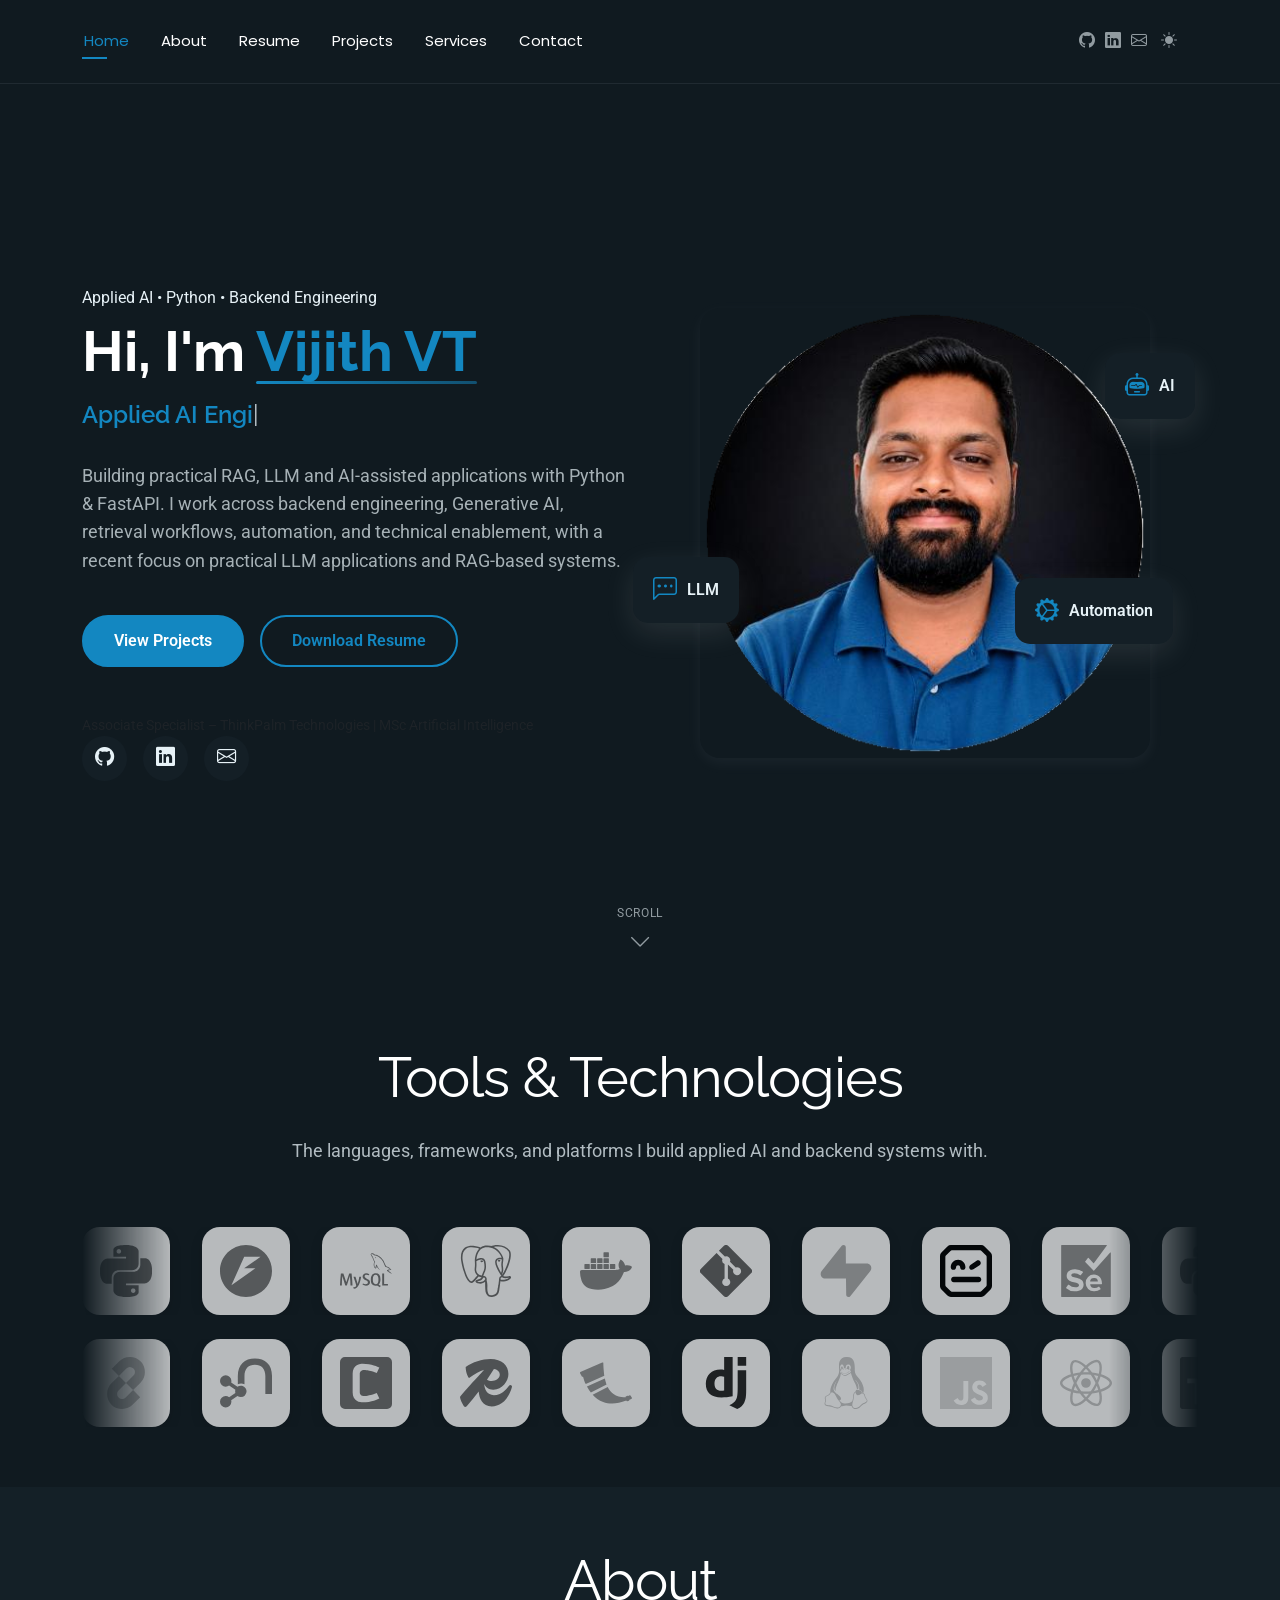
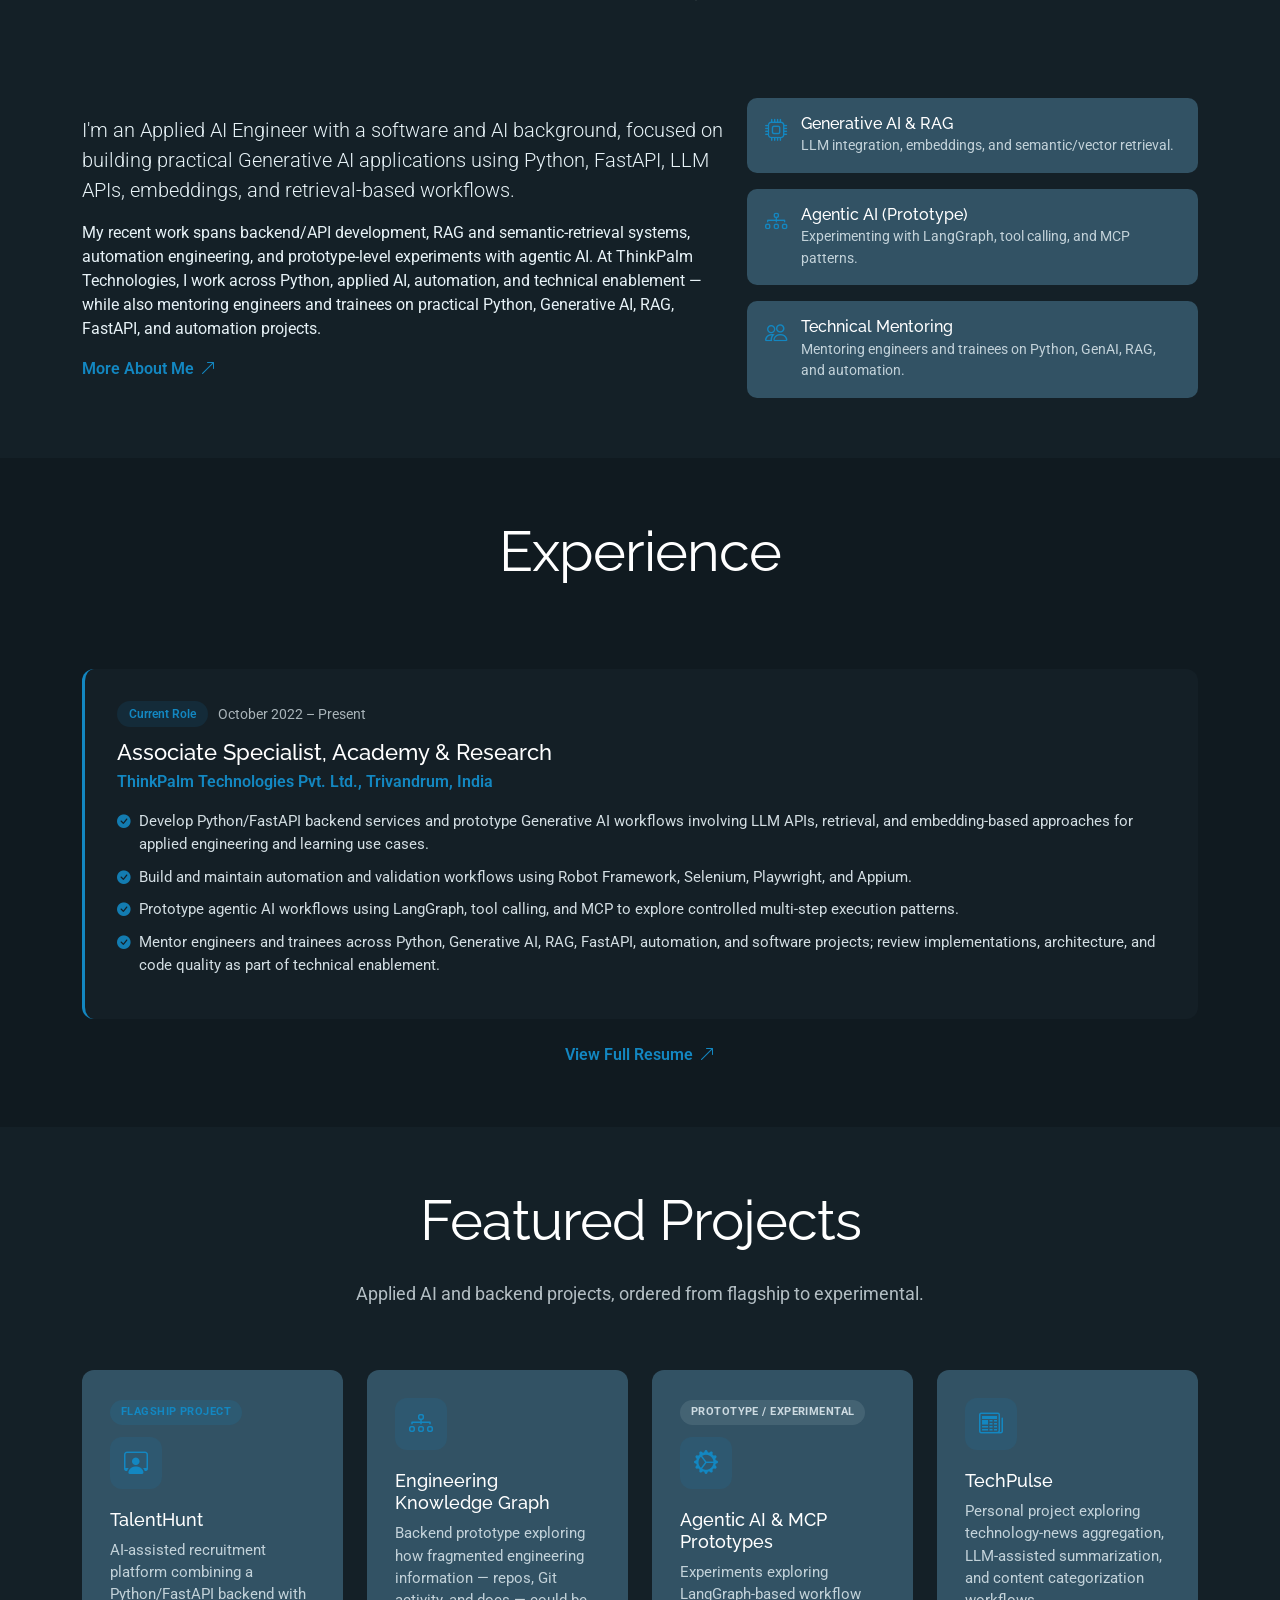
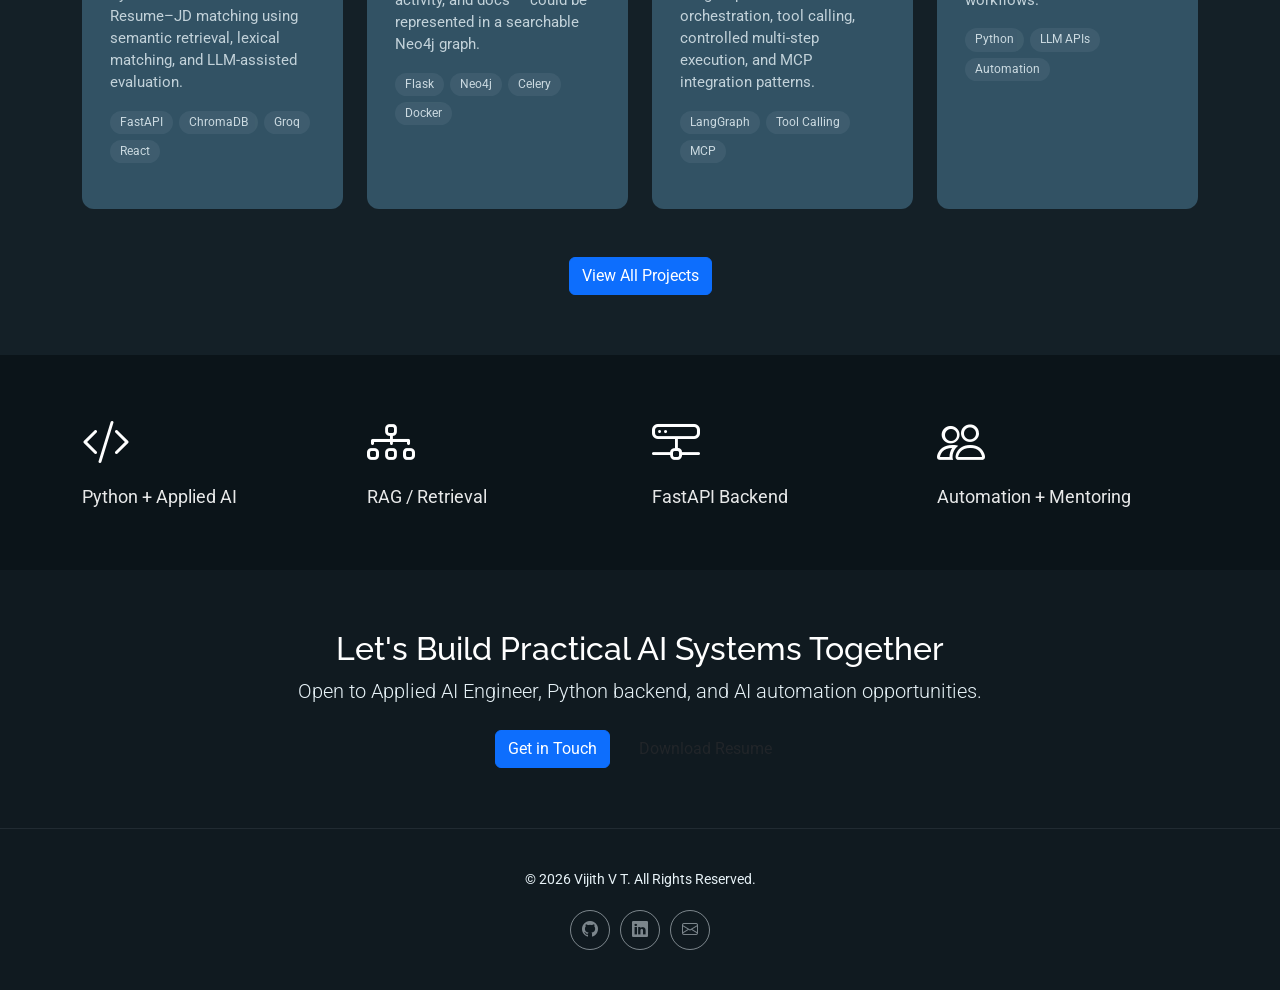
==== commit 4a5f27b4: "updated" ====
--- a/index.html
+++ b/index.html
@@ -5,11 +5,15 @@
   <script>(function () { try { if (localStorage.getItem('theme') === 'light') { document.documentElement.setAttribute('data-theme', 'light'); } } catch (e) {} })();</script>
   <meta charset="utf-8">
   <meta content="width=device-width, initial-scale=1.0" name="viewport">
-  <title>Vijith V T | AI Engineer – Generative AI, Agentic AI & Backend Engineering</title>
+  <title>Vijith V T | Applied AI Engineer — Python, RAG & LLM Applications</title>
   <meta name="description"
-    content="Vijith V T is an AI Engineer specializing in Generative AI, LLM systems, Agentic AI, and Python backend engineering, with 10+ years of overall professional experience.">
+    content="Portfolio of Vijith V T, an Applied AI Engineer working with Python, FastAPI, RAG, LLM applications, embeddings, semantic retrieval and AI automation.">
   <meta name="keywords"
-    content="AI Engineer, Generative AI Engineer India, Agentic AI Systems, LangChain Developer, LangGraph, RAG, Python Backend Developer">
+    content="Applied AI Engineer, Python Backend Engineer, RAG, LLM Applications, FastAPI, Generative AI Engineer India, Semantic Search">
+  <meta property="og:title" content="Vijith V T | Applied AI Engineer — Python, RAG & LLM Applications">
+  <meta property="og:description"
+    content="Portfolio of Vijith V T, an Applied AI Engineer working with Python, FastAPI, RAG, LLM applications, embeddings, semantic retrieval and AI automation.">
+  <meta property="og:type" content="website">
 
   <!-- Favicons -->
   <link href="assets/img/favicon.png" rel="icon">
@@ -47,13 +51,12 @@
 
       <nav id="navmenu" class="navmenu">
         <ul>
-          <li><a href="#hero" class="active" aria-current="page">Home</a></li>
-          <li><a href="#about-snapshot">About</a></li>
-          <li><a href="#experience-snapshot">Experience</a></li>
-          <li><a href="#featured-projects">Projects</a></li>
-          <li><a href="resume.html">Resume <i class="bi bi-box-arrow-up-right nav-external-icon"></i></a></li>
-          <li><a href="services.html">Services <i class="bi bi-box-arrow-up-right nav-external-icon"></i></a></li>
-          <li><a href="contact.html">Contact <i class="bi bi-box-arrow-up-right nav-external-icon"></i></a></li>
+          <li><a href="index.html" class="active" aria-current="page">Home</a></li>
+          <li><a href="about.html">About</a></li>
+          <li><a href="resume.html">Resume</a></li>
+          <li><a href="portfolio.html">Projects</a></li>
+          <li><a href="services.html">Services</a></li>
+          <li><a href="contact.html">Contact</a></li>
         </ul>
         <i class="mobile-nav-toggle d-xl-none bi bi-list"></i>
       </nav>
@@ -80,14 +83,16 @@
         <div class="row gy-4 align-items-center">
           <div class="col-lg-6 order-2 order-lg-1">
             <div class="hero-content">
-              <h1 data-aos="fade-up" data-aos-delay="200">Hello,I'm <span class="highlight">Vijith VT</span></h1>
+              <span class="eyebrow d-block mb-2" data-aos="fade-up" data-aos-delay="150">Applied AI • Python • Backend
+                Engineering</span>
+              <h1 data-aos="fade-up" data-aos-delay="200">Hi, I'm <span class="highlight">Vijith VT</span></h1>
               <h2 data-aos="fade-up" data-aos-delay="300"><span class="typed"
-                  data-typed-items="AI Engineer, Generative AI & LLM Systems, Agentic AI Engineer, Python Backend Developer"></span>
+                  data-typed-items="Applied AI Engineer, Python Backend Engineer, RAG &amp; LLM Applications, AI Automation"></span>
               </h2>
-              <p data-aos="fade-up" data-aos-delay="400">AI Engineer with 10+ years of overall experience, including 3+ years
-                building production-ready Generative AI and automation systems. I build LLM-powered applications with
-                FastAPI, LangChain, LangGraph, and RAG architectures — bridging AI Agents, vector databases, and
-                enterprise backend engineering into scalable, real-world solutions.</p>
+              <p data-aos="fade-up" data-aos-delay="400">Building practical RAG, LLM and AI-assisted applications with
+                Python &amp; FastAPI. I work across backend engineering, Generative AI, retrieval workflows,
+                automation, and technical enablement, with a recent focus on practical LLM applications and
+                RAG-based systems.</p>
               <div class="hero-actions" data-aos="fade-up" data-aos-delay="500">
                 <a href="portfolio.html" class="btn btn-primary">View Projects</a>
                 <a href="assets/files/Vijith_VT_Resume.pdf" class="btn btn-outline">Download Resume</a>
@@ -139,8 +144,7 @@
 
       <div class="container section-title" data-aos="fade-up">
         <h2>Tools & Technologies</h2>
-        <p>The languages, frameworks, and platforms I use to build production-grade Generative AI, agentic, and
-          backend systems.</p>
+        <p>The languages, frameworks, and platforms I build applied AI and backend systems with.</p>
       </div>
 
       <div class="container" data-aos="fade-up" data-aos-delay="100">
@@ -151,93 +155,89 @@
                 loading="lazy"></div>
             <div class="tech-logo-chip" title="FastAPI"><img src="assets/img/tech/fastapi.svg" alt="FastAPI"
                 loading="lazy"></div>
-            <div class="tech-logo-chip" title="LangChain"><img src="assets/img/tech/langchain.svg" alt="LangChain"
-                loading="lazy"></div>
-            <div class="tech-logo-chip" title="React"><img src="assets/img/tech/react.svg" alt="React"
-                loading="lazy"></div>
-            <div class="tech-logo-chip" title="TypeScript"><img src="assets/img/tech/typescript.svg"
-                alt="TypeScript" loading="lazy"></div>
+            <div class="tech-logo-chip" title="MySQL"><img src="assets/img/tech/mysql.svg" alt="MySQL"
+                loading="lazy"></div>
             <div class="tech-logo-chip" title="PostgreSQL"><img src="assets/img/tech/postgresql.svg"
                 alt="PostgreSQL" loading="lazy"></div>
             <div class="tech-logo-chip" title="Docker"><img src="assets/img/tech/docker.svg" alt="Docker"
                 loading="lazy"></div>
-            <div class="tech-logo-chip" title="Redis"><img src="assets/img/tech/redis.svg" alt="Redis"
-                loading="lazy"></div>
             <div class="tech-logo-chip" title="Git"><img src="assets/img/tech/git.svg" alt="Git" loading="lazy">
             </div>
+            <div class="tech-logo-chip" title="Supabase"><img src="assets/img/tech/supabase.svg" alt="Supabase"
+                loading="lazy"></div>
             <div class="tech-logo-chip" title="Robot Framework"><img src="assets/img/tech/robotframework.svg"
                 alt="Robot Framework" loading="lazy"></div>
+            <div class="tech-logo-chip" title="Selenium"><img src="assets/img/tech/selenium.svg" alt="Selenium"
+                loading="lazy"></div>
             <!-- duplicate set for seamless loop -->
             <div class="tech-logo-chip" title="Python"><img src="assets/img/tech/python.svg" alt="Python"
                 loading="lazy"></div>
             <div class="tech-logo-chip" title="FastAPI"><img src="assets/img/tech/fastapi.svg" alt="FastAPI"
                 loading="lazy"></div>
-            <div class="tech-logo-chip" title="LangChain"><img src="assets/img/tech/langchain.svg" alt="LangChain"
-                loading="lazy"></div>
-            <div class="tech-logo-chip" title="React"><img src="assets/img/tech/react.svg" alt="React"
-                loading="lazy"></div>
-            <div class="tech-logo-chip" title="TypeScript"><img src="assets/img/tech/typescript.svg"
-                alt="TypeScript" loading="lazy"></div>
+            <div class="tech-logo-chip" title="MySQL"><img src="assets/img/tech/mysql.svg" alt="MySQL"
+                loading="lazy"></div>
             <div class="tech-logo-chip" title="PostgreSQL"><img src="assets/img/tech/postgresql.svg"
                 alt="PostgreSQL" loading="lazy"></div>
             <div class="tech-logo-chip" title="Docker"><img src="assets/img/tech/docker.svg" alt="Docker"
                 loading="lazy"></div>
-            <div class="tech-logo-chip" title="Redis"><img src="assets/img/tech/redis.svg" alt="Redis"
-                loading="lazy"></div>
             <div class="tech-logo-chip" title="Git"><img src="assets/img/tech/git.svg" alt="Git" loading="lazy">
             </div>
+            <div class="tech-logo-chip" title="Supabase"><img src="assets/img/tech/supabase.svg" alt="Supabase"
+                loading="lazy"></div>
             <div class="tech-logo-chip" title="Robot Framework"><img src="assets/img/tech/robotframework.svg"
                 alt="Robot Framework" loading="lazy"></div>
+            <div class="tech-logo-chip" title="Selenium"><img src="assets/img/tech/selenium.svg" alt="Selenium"
+                loading="lazy"></div>
           </div>
         </div>
 
         <div class="tech-marquee tech-marquee-reverse">
           <div class="tech-marquee-track">
+            <div class="tech-logo-chip" title="LangChain (prototype)"><img src="assets/img/tech/langchain.svg" alt="LangChain"
+                loading="lazy"></div>
+            <div class="tech-logo-chip" title="Neo4j (prototype)"><img src="assets/img/tech/neo4j.svg" alt="Neo4j"
+                loading="lazy"></div>
+            <div class="tech-logo-chip" title="Celery (prototype)"><img src="assets/img/tech/celery.svg" alt="Celery"
+                loading="lazy"></div>
+            <div class="tech-logo-chip" title="Redis (prototype)"><img src="assets/img/tech/redis.svg" alt="Redis"
+                loading="lazy"></div>
             <div class="tech-logo-chip" title="Flask"><img src="assets/img/tech/flask.svg" alt="Flask"
                 loading="lazy"></div>
             <div class="tech-logo-chip" title="Django"><img src="assets/img/tech/django.svg" alt="Django"
+                loading="lazy"></div>
+            <div class="tech-logo-chip" title="Linux"><img src="assets/img/tech/linux.svg" alt="Linux"
                 loading="lazy"></div>
             <div class="tech-logo-chip" title="JavaScript"><img src="assets/img/tech/javascript.svg"
                 alt="JavaScript" loading="lazy"></div>
-            <div class="tech-logo-chip" title="MySQL"><img src="assets/img/tech/mysql.svg" alt="MySQL"
-                loading="lazy"></div>
-            <div class="tech-logo-chip" title="Neo4j"><img src="assets/img/tech/neo4j.svg" alt="Neo4j"
+            <div class="tech-logo-chip" title="React (project use)"><img src="assets/img/tech/react.svg" alt="React"
+                loading="lazy"></div>
+            <div class="tech-logo-chip" title="TypeScript (project use)"><img src="assets/img/tech/typescript.svg"
+                alt="TypeScript" loading="lazy"></div>
+            <div class="tech-logo-chip" title="Tailwind CSS (project use)"><img src="assets/img/tech/tailwindcss.svg"
+                alt="Tailwind CSS" loading="lazy"></div>
+            <!-- duplicate set for seamless loop -->
+            <div class="tech-logo-chip" title="LangChain (prototype)"><img src="assets/img/tech/langchain.svg" alt="LangChain"
+                loading="lazy"></div>
+            <div class="tech-logo-chip" title="Neo4j (prototype)"><img src="assets/img/tech/neo4j.svg" alt="Neo4j"
+                loading="lazy"></div>
+            <div class="tech-logo-chip" title="Celery (prototype)"><img src="assets/img/tech/celery.svg" alt="Celery"
+                loading="lazy"></div>
+            <div class="tech-logo-chip" title="Redis (prototype)"><img src="assets/img/tech/redis.svg" alt="Redis"
+                loading="lazy"></div>
+            <div class="tech-logo-chip" title="Flask"><img src="assets/img/tech/flask.svg" alt="Flask"
+                loading="lazy"></div>
+            <div class="tech-logo-chip" title="Django"><img src="assets/img/tech/django.svg" alt="Django"
                 loading="lazy"></div>
             <div class="tech-logo-chip" title="Linux"><img src="assets/img/tech/linux.svg" alt="Linux"
-                loading="lazy"></div>
-            <div class="tech-logo-chip" title="Tailwind CSS"><img src="assets/img/tech/tailwindcss.svg"
-                alt="Tailwind CSS" loading="lazy"></div>
-            <div class="tech-logo-chip" title="Supabase"><img src="assets/img/tech/supabase.svg" alt="Supabase"
-                loading="lazy"></div>
-            <div class="tech-logo-chip" title="Celery"><img src="assets/img/tech/celery.svg" alt="Celery"
-                loading="lazy"></div>
-            <div class="tech-logo-chip" title="Selenium"><img src="assets/img/tech/selenium.svg" alt="Selenium"
-                loading="lazy"></div>
-            <div class="tech-logo-chip" title="Vercel"><img src="assets/img/tech/vercel.svg" alt="Vercel"
-                loading="lazy"></div>
-            <!-- duplicate set for seamless loop -->
-            <div class="tech-logo-chip" title="Flask"><img src="assets/img/tech/flask.svg" alt="Flask"
-                loading="lazy"></div>
-            <div class="tech-logo-chip" title="Django"><img src="assets/img/tech/django.svg" alt="Django"
                 loading="lazy"></div>
             <div class="tech-logo-chip" title="JavaScript"><img src="assets/img/tech/javascript.svg"
                 alt="JavaScript" loading="lazy"></div>
-            <div class="tech-logo-chip" title="MySQL"><img src="assets/img/tech/mysql.svg" alt="MySQL"
-                loading="lazy"></div>
-            <div class="tech-logo-chip" title="Neo4j"><img src="assets/img/tech/neo4j.svg" alt="Neo4j"
-                loading="lazy"></div>
-            <div class="tech-logo-chip" title="Linux"><img src="assets/img/tech/linux.svg" alt="Linux"
-                loading="lazy"></div>
-            <div class="tech-logo-chip" title="Tailwind CSS"><img src="assets/img/tech/tailwindcss.svg"
+            <div class="tech-logo-chip" title="React (project use)"><img src="assets/img/tech/react.svg" alt="React"
+                loading="lazy"></div>
+            <div class="tech-logo-chip" title="TypeScript (project use)"><img src="assets/img/tech/typescript.svg"
+                alt="TypeScript" loading="lazy"></div>
+            <div class="tech-logo-chip" title="Tailwind CSS (project use)"><img src="assets/img/tech/tailwindcss.svg"
                 alt="Tailwind CSS" loading="lazy"></div>
-            <div class="tech-logo-chip" title="Supabase"><img src="assets/img/tech/supabase.svg" alt="Supabase"
-                loading="lazy"></div>
-            <div class="tech-logo-chip" title="Celery"><img src="assets/img/tech/celery.svg" alt="Celery"
-                loading="lazy"></div>
-            <div class="tech-logo-chip" title="Selenium"><img src="assets/img/tech/selenium.svg" alt="Selenium"
-                loading="lazy"></div>
-            <div class="tech-logo-chip" title="Vercel"><img src="assets/img/tech/vercel.svg" alt="Vercel"
-                loading="lazy"></div>
           </div>
         </div>
 
@@ -256,15 +256,15 @@
         <div class="row align-items-center gy-4">
           <div class="col-lg-7">
             <p class="lead">
-              I'm an AI Engineer and Python Backend Developer with 10+ years of overall professional experience,
-              including 3+ years building production-ready AI and automation systems, backed by an M.Sc. in
-              Artificial Intelligence.
+              I'm an Applied AI Engineer with a software and AI background, focused on building practical
+              Generative AI applications using Python, FastAPI, LLM APIs, embeddings, and retrieval-based
+              workflows.
             </p>
             <p>
-              I build LLM-powered applications using FastAPI, LangChain, LangGraph, and RAG architectures, with
-              hands-on experience across AI Agents, Vector Databases, and Model Context Protocol (MCP). At ThinkPalm
-              Technologies, I combine deep backend engineering with the ability to drive AI adoption across
-              engineering teams.
+              My recent work spans backend/API development, RAG and semantic-retrieval systems, automation
+              engineering, and prototype-level experiments with agentic AI. At ThinkPalm Technologies, I work
+              across Python, applied AI, automation, and technical enablement — while also mentoring engineers and
+              trainees on practical Python, Generative AI, RAG, FastAPI, and automation projects.
             </p>
             <a href="about.html" class="snapshot-link">More About Me <i class="bi bi-arrow-up-right"></i></a>
           </div>
@@ -273,22 +273,22 @@
               <div class="snapshot-highlight" data-aos="fade-up" data-aos-delay="150">
                 <i class="bi bi-cpu"></i>
                 <div>
-                  <h4>Generative AI & LLM Systems</h4>
-                  <p>RAG pipelines, embeddings, vector search, and LLM integration.</p>
+                  <h4>Generative AI & RAG</h4>
+                  <p>LLM integration, embeddings, and semantic/vector retrieval.</p>
                 </div>
               </div>
               <div class="snapshot-highlight" data-aos="fade-up" data-aos-delay="220">
                 <i class="bi bi-diagram-3"></i>
                 <div>
-                  <h4>Agentic AI</h4>
-                  <p>Multi-step reasoning, tool calling, and MCP-based orchestration.</p>
+                  <h4>Agentic AI (Prototype)</h4>
+                  <p>Experimenting with LangGraph, tool calling, and MCP patterns.</p>
                 </div>
               </div>
               <div class="snapshot-highlight" data-aos="fade-up" data-aos-delay="290">
                 <i class="bi bi-people"></i>
                 <div>
-                  <h4>Engineering Enablement</h4>
-                  <p>Mentored 200+ engineers through 50+ technical sessions.</p>
+                  <h4>Technical Mentoring</h4>
+                  <p>Mentoring engineers and trainees on Python, GenAI, RAG, and automation.</p>
                 </div>
               </div>
             </div>
@@ -314,13 +314,14 @@
           <h3>Associate Specialist, Academy & Research</h3>
           <p class="role-company">ThinkPalm Technologies Pvt. Ltd., Trivandrum, India</p>
           <ul>
-            <li>Design and implement LLM-powered solutions and automation frameworks using FastAPI, LangChain, and
-              RAG architectures.</li>
-            <li>Architected an Enterprise Knowledge Graph AI Platform (Neo4j, Celery, Redis, Docker) centralizing
-              fragmented engineering knowledge into a searchable graph.</li>
-            <li>Architected a cross-VM automation framework, increasing automation coverage by 30%+.</li>
-            <li>Mentor and train 200+ engineers, delivering 50+ technical sessions on Generative AI, Python, and
-              automation.</li>
+            <li>Develop Python/FastAPI backend services and prototype Generative AI workflows involving LLM APIs,
+              retrieval, and embedding-based approaches for applied engineering and learning use cases.</li>
+            <li>Build and maintain automation and validation workflows using Robot Framework, Selenium, Playwright,
+              and Appium.</li>
+            <li>Prototype agentic AI workflows using LangGraph, tool calling, and MCP to explore controlled
+              multi-step execution patterns.</li>
+            <li>Mentor engineers and trainees across Python, Generative AI, RAG, FastAPI, automation, and software
+              projects; review implementations, architecture, and code quality as part of technical enablement.</li>
           </ul>
         </div>
         <div class="text-center mt-4">
@@ -335,31 +336,32 @@
 
       <div class="container section-title" data-aos="fade-up">
         <h2>Featured Projects</h2>
-        <p>A few production-grade AI systems from my portfolio.</p>
+        <p>Applied AI and backend projects, ordered from flagship to experimental.</p>
       </div>
 
       <div class="container" data-aos="fade-up" data-aos-delay="100">
         <div class="row g-4">
-          <div class="col-lg-4 col-md-6" data-aos="fade-up" data-aos-delay="150">
+          <div class="col-lg-3 col-md-6" data-aos="fade-up" data-aos-delay="150">
             <div class="project-teaser">
+              <span class="badge-tag badge-tag--flagship">Flagship Project</span>
               <div class="project-teaser-icon"><i class="bi bi-person-workspace"></i></div>
               <h4>TalentHunt</h4>
-              <p>AI-powered ATS that reduced manual resume-screening effort by roughly 60-70% through LLM-driven
-                contextual matching and RAG-based Resume-JD scoring.</p>
+              <p>AI-assisted recruitment platform combining a Python/FastAPI backend with Resume–JD matching using
+                semantic retrieval, lexical matching, and LLM-assisted evaluation.</p>
               <div class="project-teaser-stack">
                 <span>FastAPI</span>
-                <span>LangChain</span>
-                <span>RAG</span>
+                <span>ChromaDB</span>
+                <span>Groq</span>
                 <span>React</span>
               </div>
             </div>
           </div>
-          <div class="col-lg-4 col-md-6" data-aos="fade-up" data-aos-delay="220">
+          <div class="col-lg-3 col-md-6" data-aos="fade-up" data-aos-delay="220">
             <div class="project-teaser">
               <div class="project-teaser-icon"><i class="bi bi-diagram-3"></i></div>
-              <h4>Enterprise Knowledge Graph AI Platform</h4>
-              <p>Centralized fragmented engineering knowledge from Git, Jira, and docs into a searchable Neo4j graph
-                with AI-assisted repository analysis.</p>
+              <h4>Engineering Knowledge Graph</h4>
+              <p>Backend prototype exploring how fragmented engineering information — repos, Git activity, and
+                docs — could be represented in a searchable Neo4j graph.</p>
               <div class="project-teaser-stack">
                 <span>Flask</span>
                 <span>Neo4j</span>
@@ -368,17 +370,30 @@
               </div>
             </div>
           </div>
-          <div class="col-lg-4 col-md-6" data-aos="fade-up" data-aos-delay="290">
+          <div class="col-lg-3 col-md-6" data-aos="fade-up" data-aos-delay="290">
             <div class="project-teaser">
-              <div class="project-teaser-icon"><i class="bi bi-mortarboard"></i></div>
-              <h4>Sruthi Music Academy Management System</h4>
-              <p>Full-stack learning management platform with role-protected dashboards and an AI-powered RAG
-                chatbot for contextual student assistance.</p>
+              <span class="badge-tag badge-tag--prototype">Prototype / Experimental</span>
+              <div class="project-teaser-icon"><i class="bi bi-gear-wide-connected"></i></div>
+              <h4>Agentic AI & MCP Prototypes</h4>
+              <p>Experiments exploring LangGraph-based workflow orchestration, tool calling, controlled multi-step
+                execution, and MCP integration patterns.</p>
               <div class="project-teaser-stack">
-                <span>React</span>
-                <span>Supabase</span>
-                <span>PostgreSQL</span>
-                <span>RAG</span>
+                <span>LangGraph</span>
+                <span>Tool Calling</span>
+                <span>MCP</span>
+              </div>
+            </div>
+          </div>
+          <div class="col-lg-3 col-md-6" data-aos="fade-up" data-aos-delay="360">
+            <div class="project-teaser">
+              <div class="project-teaser-icon"><i class="bi bi-newspaper"></i></div>
+              <h4>TechPulse</h4>
+              <p>Personal project exploring technology-news aggregation, LLM-assisted summarization, and content
+                categorization workflows.</p>
+              <div class="project-teaser-stack">
+                <span>Python</span>
+                <span>LLM APIs</span>
+                <span>Automation</span>
               </div>
             </div>
           </div>
@@ -397,27 +412,23 @@
 
         <div class="row counters">
           <div class="col-md-3 col-6" data-aos="fade-up" data-aos-delay="200">
-            <h2><span data-purecounter-start="0" data-purecounter-end="10" data-purecounter-duration="1"
-                class="purecounter"></span>+</h2>
-            <p>Years of Overall Experience</p>
+            <h2><i class="bi bi-code-slash"></i></h2>
+            <p>Python + Applied AI</p>
           </div>
 
           <div class="col-md-3 col-6" data-aos="fade-up" data-aos-delay="300">
-            <h2><span data-purecounter-start="0" data-purecounter-end="3" data-purecounter-duration="1"
-                class="purecounter"></span>+</h2>
-            <p>Years Building AI Systems</p>
+            <h2><i class="bi bi-diagram-3"></i></h2>
+            <p>RAG / Retrieval</p>
           </div>
 
           <div class="col-md-3 col-6" data-aos="fade-up" data-aos-delay="400">
-            <h2><span data-purecounter-start="0" data-purecounter-end="200" data-purecounter-duration="1"
-                class="purecounter"></span>+</h2>
-            <p>Engineers Mentored</p>
+            <h2><i class="bi bi-hdd-network"></i></h2>
+            <p>FastAPI Backend</p>
           </div>
 
           <div class="col-md-3 col-6" data-aos="fade-up" data-aos-delay="500">
-            <h2><span data-purecounter-start="0" data-purecounter-end="50" data-purecounter-duration="1"
-                class="purecounter"></span>+</h2>
-            <p>Technical Sessions Delivered</p>
+            <h2><i class="bi bi-people"></i></h2>
+            <p>Automation + Mentoring</p>
           </div>
         </div>
       </div>
@@ -428,9 +439,8 @@
     <section id="contact-cta" class="contact-cta section">
 
       <div class="container" data-aos="fade-up">
-        <h2>Let's Build Intelligent Systems Together</h2>
-        <p class="lead">Open to AI engineering roles, enterprise automation architecture, and technical
-          consulting.</p>
+        <h2>Let's Build Practical AI Systems Together</h2>
+        <p class="lead">Open to Applied AI Engineer, Python backend, and AI automation opportunities.</p>
         <div class="contact-cta-actions">
           <a href="contact.html" class="btn btn-primary">Get in Touch</a>
           <a href="assets/files/Vijith_VT_Resume.pdf" class="btn btn-outline">Download Resume</a>
--- a/assets/css/main.css
+++ b/assets/css/main.css
@@ -3294,3 +3294,131 @@
   justify-content: center;
   margin-top: 1.5rem;
 }
+
+/*--------------------------------------------------------------
+# Project Status Badges (Flagship / Prototype / Frontend tags)
+--------------------------------------------------------------*/
+.badge-tag {
+  display: inline-block;
+  font-size: 0.68rem;
+  font-weight: 700;
+  letter-spacing: 0.04em;
+  text-transform: uppercase;
+  padding: 4px 11px;
+  border-radius: 20px;
+  margin-bottom: 0.75rem;
+}
+
+.badge-tag--flagship {
+  background-color: color-mix(in srgb, var(--accent-color), transparent 85%);
+  color: var(--accent-color);
+}
+
+.badge-tag--prototype {
+  background-color: color-mix(in srgb, var(--default-color), transparent 88%);
+  color: var(--default-color);
+  opacity: 0.85;
+}
+
+.badge-tag--frontend {
+  background-color: color-mix(in srgb, var(--default-color), transparent 92%);
+  color: var(--default-color);
+  opacity: 0.7;
+}
+
+/*--------------------------------------------------------------
+# Skill Tier Groups (About / Resume skills)
+--------------------------------------------------------------*/
+.skill-tier {
+  margin-bottom: 2rem;
+}
+
+.skill-tier .skill-tier-label {
+  font-size: 0.78rem;
+  font-weight: 700;
+  text-transform: uppercase;
+  letter-spacing: 0.06em;
+  color: var(--accent-color);
+  margin-bottom: 0.9rem;
+}
+
+.skill-tier .skill-chip-row {
+  display: flex;
+  flex-wrap: wrap;
+  gap: 8px;
+}
+
+.skill-tier .skill-chip-row span {
+  padding: 6px 14px;
+  border-radius: 20px;
+  font-size: 0.85rem;
+  background-color: color-mix(in srgb, var(--default-color), transparent 92%);
+  color: var(--default-color);
+}
+
+.skill-tier--primary .skill-chip-row span {
+  background-color: color-mix(in srgb, var(--accent-color), transparent 85%);
+  color: var(--accent-color);
+  font-weight: 600;
+  font-size: 0.92rem;
+  padding: 7px 16px;
+}
+
+.skill-tier--supporting .skill-chip-row span {
+  opacity: 0.9;
+}
+
+.skill-tier--prototype .skill-chip-row span,
+.skill-tier--lowemphasis .skill-chip-row span {
+  opacity: 0.65;
+  font-size: 0.8rem;
+}
+
+/*--------------------------------------------------------------
+# Workflow Diagram (TalentHunt case study "How it works")
+--------------------------------------------------------------*/
+.workflow-diagram {
+  display: flex;
+  flex-wrap: wrap;
+  align-items: center;
+  gap: 0.5rem;
+  margin: 1.5rem 0;
+}
+
+.workflow-diagram .workflow-step {
+  background-color: var(--surface-color);
+  border: 1px solid color-mix(in srgb, var(--default-color), transparent 85%);
+  border-radius: 10px;
+  padding: 0.7rem 1rem;
+  font-size: 0.85rem;
+  font-weight: 500;
+  color: var(--heading-color);
+  text-align: center;
+  flex: 1 1 150px;
+}
+
+.workflow-diagram .workflow-arrow {
+  color: var(--accent-color);
+  font-size: 1.1rem;
+  flex: 0 0 auto;
+  opacity: 0.7;
+}
+
+@media (max-width: 767px) {
+  .workflow-diagram {
+    flex-direction: column;
+    align-items: stretch;
+  }
+
+  .workflow-diagram .workflow-arrow {
+    transform: rotate(90deg);
+    align-self: center;
+  }
+}
+
+/*--------------------------------------------------------------
+# Approach Statements (About page — replaces testimonials)
+--------------------------------------------------------------*/
+.about .approach-note {
+  max-width: 780px;
+}
